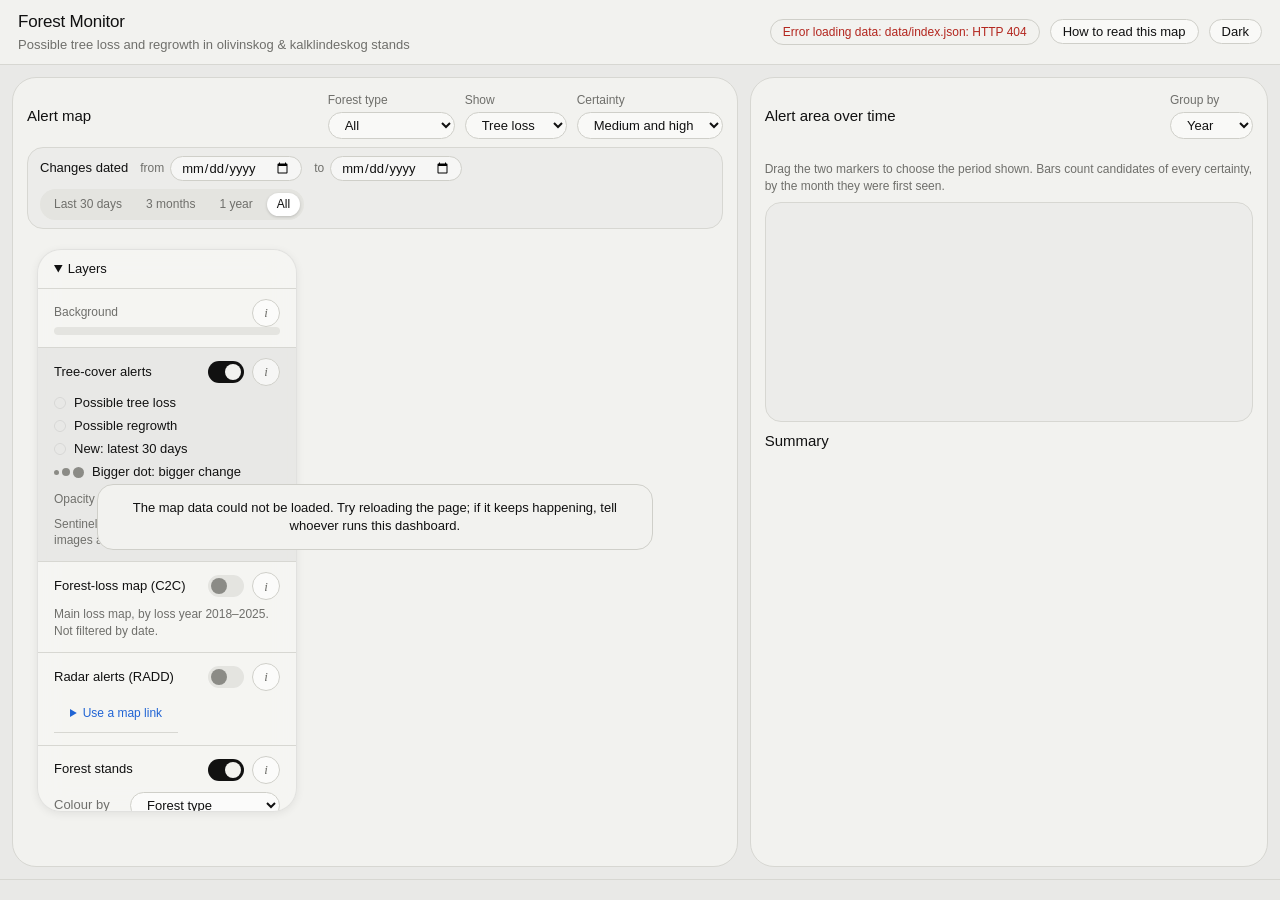
==== app/index.html @ 05b3a507 "Dashboard: show medium- and high-certainty alerts by default Low certainty is held for winter and cl" ====
<!doctype html>
<html lang="en">
<head>
<meta charset="utf-8">
<meta name="viewport" content="width=device-width, initial-scale=1">
<!-- No inline script, so script-src needs no hashes. worker-src blob: is
     required: MapLibre decodes tiles in a blob: worker. connect-src is left
     open because config.js may point dataBase at another host. -->
<meta http-equiv="Content-Security-Policy"
      content="object-src 'none'; base-uri 'self'; form-action 'none';
               script-src 'self' https://unpkg.com;
               worker-src blob:; child-src blob:">
<meta name="referrer" content="strict-origin-when-cross-origin">
<title>Forest Monitor · possible tree loss and regrowth</title>
<link rel="preconnect" href="https://tile.openstreetmap.org" crossorigin>
<link rel="preconnect" href="https://server.arcgisonline.com" crossorigin>
<script src="vendor/maplibre-gl.js"></script>
<script src="vendor/pmtiles.js"></script>
<link href="vendor/maplibre-gl.css" rel="stylesheet">
<script src="js/boot.js"></script>
<link rel="stylesheet" href="app.css">
</head>
<body>
<div id="app">
  <header class="topbar">
    <div class="topbar__title">
      <h1>Forest Monitor</h1>
      <p>Possible tree loss and regrowth in olivinskog &amp; kalklindeskog stands</p>
    </div>
    <div class="topbar__right">
      <div class="topbar__status" id="data-status" role="status">Loading data&hellip;</div>
      <button type="button" class="pill-btn" data-info="guide">How to read this map</button>
      <button type="button" class="pill-btn" id="theme-toggle" aria-pressed="false">Dark</button>
    </div>
  </header>

  <main class="layout">
    <section class="panel panel--map">
      <div class="panel__header">
        <h2>Alert map</h2>
        <div class="controls">
          <label>Forest type
            <select id="filter-forest-type">
              <option value="all">All</option>
              <option value="olivinskog">Olivinskog</option>
              <option value="kalklindeskog">Kalklindeskog</option>
            </select>
          </label>
          <label>Show
            <select id="filter-alert-type">
              <option value="loss" selected>Tree loss</option>
              <option value="gain">Regrowth</option>
              <option value="all">Both</option>
            </select>
          </label>
          <label>Certainty
            <select id="filter-confidence">
              <option value="0">All, including low</option>
              <option value="0.34" selected>Medium and high</option>
              <option value="0.67">High only</option>
            </select>
          </label>
        </div>
      </div>
      <!-- The alert period: calendar fields, quick ranges, or the markers on the alert chart. -->
      <div class="period" role="group" aria-labelledby="period-title">
        <span class="period__title" id="period-title">Changes dated</span>
        <label>from <input type="date" id="filter-date-from"></label>
        <label>to <input type="date" id="filter-date-to"></label>
        <div class="seg seg--small" id="period-presets" role="radiogroup" aria-label="Quick period">
          <label class="seg__opt"><input type="radio" name="period" value="30"><span>Last 30 days</span></label>
          <label class="seg__opt"><input type="radio" name="period" value="90"><span>3 months</span></label>
          <label class="seg__opt"><input type="radio" name="period" value="365"><span>1 year</span></label>
          <label class="seg__opt"><input type="radio" name="period" value="all" checked><span>All</span></label>
        </div>
        <span class="hint" id="period-note"></span>
      </div>
      <div class="map-wrap">
        <!-- Before #map, so keyboard focus reaches the panel first. -->
        <details id="layer-panel" class="layer-panel glass" open>
          <summary>Layers</summary>

          <div class="layer-group" role="group" aria-labelledby="basemap-title">
            <div class="layer-head">
              <div class="group-title" id="basemap-title">Background</div>
              <button type="button" class="info-btn" data-info="basemap" aria-label="About the background maps">i</button>
            </div>
            <div class="seg" id="basemap-options" role="radiogroup" aria-labelledby="basemap-title"></div>
          </div>

          <div class="layer-group layer-group--main" role="group" aria-label="Tree-cover alerts">
            <div class="layer-head">
              <label class="switch"><span>Tree-cover alerts <span class="count" id="alert-count"></span></span><input type="checkbox" role="switch" id="toggle-alerts" checked></label>
              <button type="button" class="info-btn" data-info="alerts" aria-label="About tree-cover alerts">i</button>
            </div>
            <ul class="key">
              <li><i class="sw sw--dot sw--loss"></i> Possible tree loss</li>
              <li><i class="sw sw--dot sw--gain"></i> Possible regrowth</li>
              <li><i class="sw sw--dot sw--new"></i> New: latest 30 days</li>
              <li><span class="sizes"><i></i><i></i><i></i></span> Bigger dot: bigger change</li>
            </ul>
            <label class="opacity">Opacity <input type="range" min="0" max="100" value="100" data-opacity="alerts" aria-label="Opacity of the tree-cover alerts"></label>
            <p class="hint">Sentinel-2 satellite, updated as new images arrive.</p>
          </div>

          <div class="layer-group" role="group" aria-label="Forest-loss map" id="c2c-section">
            <div class="layer-head">
              <label class="switch"><span>Forest-loss map (C2C)</span><input type="checkbox" role="switch" id="toggle-c2c"></label>
              <button type="button" class="info-btn" data-info="c2c" aria-label="About the forest-loss map">i</button>
            </div>
            <div class="key key--years" id="c2c-key" aria-label="Loss year"></div>
            <ul class="key"><li><span class="sizes"><i></i><i></i><i></i></span> Bigger dot: bigger drop</li></ul>
            <label class="opacity">Opacity <input type="range" min="0" max="100" value="100" data-opacity="c2c" aria-label="Opacity of the forest-loss map"></label>
            <label class="check"><input type="checkbox" id="c2c-weak"> Include weak changes</label>
            <p class="hint">Main loss map, by loss year 2018&ndash;2025. Not filtered by date.</p>
          </div>

          <div class="layer-group" role="group" aria-label="Radar alerts" id="radd-section">
            <div class="layer-head">
              <label class="switch"><span>Radar alerts (RADD)</span><input type="checkbox" role="switch" id="toggle-radd"></label>
              <button type="button" class="info-btn" data-info="radd" aria-label="About radar alerts">i</button>
            </div>
            <div class="seg seg--small" id="radd-modes" role="radiogroup" aria-label="Colour radar alerts by">
              <label class="seg__opt"><input type="radio" name="radd-mode" value="alert" checked><span>Confirmed?</span></label>
              <label class="seg__opt"><input type="radio" name="radd-mode" value="alert_date"><span>When</span></label>
            </div>
            <ul class="key">
              <li><i class="sw" style="background:#ea7e7d"></i> Confirmed</li>
              <li><i class="sw" style="background:#00ffff"></i> Not yet confirmed</li>
              <li><i class="sw sw--wide" style="background:linear-gradient(90deg,#ffffcc,#fed976,#fd8d3c,#e31a1c,#800026)"></i> When: 2020 &rarr; now</li>
            </ul>
            <label class="opacity">Opacity <input type="range" min="0" max="100" value="100" data-opacity="radd" aria-label="Opacity of the radar alerts"></label>
            <p class="hint" id="radd-note"></p>
            <details class="about">
              <summary>Use a map link</summary>
              <p>Paste an Earth Engine tile link: from the Code Editor script in the
                app's README, or the <i>Standard XYZ URL</i> from
                <a href="https://eetiles.geocarpentry.org/" target="_blank" rel="noopener">eetiles.geocarpentry.org</a>.
                It is kept in this browser only.</p>
              <form id="radd-link-form" class="link-form">
                <input type="url" id="radd-link" aria-label="Earth Engine tile link"
                       placeholder="https://earthengine.googleapis.com/v1/projects/…/maps/…/tiles/{z}/{x}/{y}">
                <button type="submit" class="pill-btn">Use</button>
                <button type="button" class="pill-btn" id="radd-link-clear">Clear</button>
              </form>
              <p class="hint" id="radd-link-msg" role="status"></p>
            </details>
          </div>

          <div class="layer-group" role="group" aria-label="Forest stands">
            <div class="layer-head">
              <label class="switch"><span>Forest stands <span class="count" id="stand-count"></span></span><input type="checkbox" role="switch" id="toggle-stands" checked></label>
              <button type="button" class="info-btn" data-info="stands" aria-label="About the forest stands">i</button>
            </div>
            <label class="inline">Colour by
              <select id="stand-color">
                <option value="forest_type" selected>Forest type</option>
                <option value="condition_local">Condition 2025 (local)</option>
                <option value="condition_global">Condition 2025 (nature type)</option>
                <option value="trajectory">Change 2017&ndash;2025</option>
              </select>
            </label>
            <ul class="key" id="stand-legend" aria-label="Stand colours"></ul>
            <label class="opacity">Opacity <input type="range" min="0" max="100" value="100" data-opacity="stands" aria-label="Opacity of the stands"></label>
          </div>

          <div class="layer-group" role="group" aria-label="Condition squares" id="cells-section">
            <div class="layer-head">
              <label class="switch"><span>Condition, 10 m squares</span><input type="checkbox" role="switch" id="toggle-cells"></label>
              <button type="button" class="info-btn" data-info="cells" aria-label="About the condition squares">i</button>
            </div>
            <div class="ramp" id="cell-ramp" role="img"
                 aria-label="Colour scale from brown, worse than the stand threshold, through cream at the threshold, to dark teal, better than it"></div>
            <div class="ramp-labels" aria-hidden="true"><span>worse</span><span>better</span></div>
            <label class="opacity">Opacity <input type="range" min="0" max="100" value="100" data-opacity="cells" aria-label="Opacity of the condition squares"></label>
            <p class="hint" id="cells-hint">Zoom in close to see them.</p>
          </div>
        </details>
        <!-- What was clicked: alerts, the cell and the stand under the pointer. -->
        <aside id="detail" class="detail glass" hidden>
          <div class="detail__head">
            <h3 id="detail-title">Pixel</h3>
            <button type="button" class="icon-btn" id="detail-close" aria-label="Close">&times;</button>
          </div>
          <div id="detail-body"></div>
        </aside>
        <div id="map"></div>
      </div>
    </section>

    <section class="panel panel--charts">
      <div class="panel__header">
        <h2>Alert area over time</h2>
        <div class="controls">
          <label>Group by
            <select id="chart-group">
              <option value="annual" selected>Year</option>
              <option value="monthly">Month</option>
            </select>
          </label>
        </div>
      </div>
      <p class="hint">Drag the two markers to choose the period shown. Bars count
        candidates of every certainty, by the month they were first seen.</p>
      <div id="chart-alerts" class="chart"></div>

      <div class="panel__header"><h2>Summary</h2></div>
      <div id="summary-cards" class="summary-cards"></div>
    </section>
  </main>

  <footer class="footer" id="footer-note"></footer>
</div>
<!-- What each layer shows, in plain words; opened by the "i" buttons. -->
<dialog id="info" class="info-dialog glass" aria-labelledby="info-title">
  <!-- Padding lives inside, so a click on the dialog element itself is the backdrop. -->
  <div class="info-inner">
    <div class="detail__head">
      <h3 id="info-title"></h3>
      <button type="button" class="icon-btn" id="info-close" aria-label="Close">&times;</button>
    </div>
    <div id="info-body"></div>
  </div>
</dialog>

<template id="info-guide" data-title="How to read this map">
  <p>The map follows the 737 mapped olivinskog and kalklindeskog stands with
    satellite data: their condition, and tree-cover loss inside them.</p>
  <ul>
    <li><b>Red dots</b> are near-real-time change candidates: places where a new
      Sentinel-2 image suggests trees were lost. <b>Green dots</b> are the opposite,
      regrowth. A <b>yellow ring</b> marks the newest (30 days up to the newest alert).</li>
    <li><b>Purple dots</b> (switch on <i>Forest-loss map</i>) are the main
      forest-loss map, 2018&ndash;2025, made once a year.</li>
    <li><b>Bigger dot, bigger change.</b> Each dot is one 10 &times; 10 m cell.</li>
    <li>Choose the period with the date boxes, the quick buttons, or the two markers
      on the <i>Alert area over time</i> chart. Click anything for its details; the
      sliders set each layer's opacity.</li>
  </ul>
  <p><b>Candidates, not proof.</b> Each change candidate should be reviewed before
    it is considered forest loss: breaks also come from thinning, storms or wet
    ground, and on checked cells about 9 of 10 candidates were rejected. All layers
    record canopy loss of any cause; they cannot tell felling from storm or dieback.</p>
  <p>Each layer has an <b>i</b> button that explains it.</p>
</template>

<template id="info-basemap" data-title="Background maps">
  <p><b>Satellite</b>: aerial and satellite photos (Esri World Imagery). The photo is
    often several years old, so a recent felling may not show on it yet.</p>
  <p><b>Map</b>: OpenStreetMap, with roads, paths and place names.</p>
</template>

<template id="info-alerts" data-title="Tree-cover alerts (S-CCD)">
  <p><b>What it shows.</b> Places where new Sentinel-2 satellite images suggest the
    tree cover changed: red for possible loss, green for possible regrowth. Updated
    as new clear images arrive; a dot appears a few weeks after the change.</p>
  <p><b>How far to trust it.</b> These are candidates, not confirmed changes: on
    checked cells about 1 in 10 high- and medium-certainty candidates was real loss.
    Use <i>Certainty</i> to hide the least certain ones.</p>
  <p><b>What to do.</b> Click a dot and open its satellite image history, or compare
    with the <i>Forest-loss map</i> and aerial photos, before treating it as loss.</p>
  <details class="about">
  <summary>How it is made</summary>
  <p>An automatic service checks each new
    clear Sentinel-2 scene over the stands. Each 10 m cell has a time-series model,
    which stochastic continuous change detection (S-CCD) updates with every new clear
    observation. A break is confirmed after 6 observations in a row that do not fit
    the model, and becomes a candidate for a person to review.</p>
  <p><b>Size of change.</b> A healthy canopy reflects much near infrared and little
    short-wave infrared. When trees are felled, burned or blown down, near infrared
    falls and short-wave infrared rises, so loss shows as a drop and regrowth as a
    rise (&Delta;B08 &minus; &Delta;B12). Breaks of 0.075 or more are shown; a bigger
    dot is a bigger change. This scale is not the same as C2C's NBR cut-off.</p>
  <p><b>Certainty</b> rises with the number of clear observations after the break
    (full after 12, about one growing season) and with the size of the change; an
    OPERA DIST-ALERT alert nearby adds to it. Breaks from November to February, or
    after more than 60 days without a clear image, are held low: at 58&ndash;61&deg; N
    there are almost no clear optical images then. <i>High</i> is 0.67 or more,
    <i>medium</i> 0.34&ndash;0.67. The score is not a probability.</p>
  <p>Candidates a reviewer rejected are not shown. A dot is dated by its most
    recent break.</p>
  </details>
</template>

<template id="info-c2c" data-title="Forest-loss map (C2C)">
  <p><b>What it shows.</b> The main forest-loss map: 10 m cells where the canopy was
    opened or removed, coloured by the year of loss, 2018&ndash;2025. Made once a
    year, so the date filter does not apply.</p>
  <p><b>How far to trust it.</b> It finds about 80 % of real loss, and about 2 in 3
    of its loss cells are real loss, so read its areas as an upper estimate.
    <b>2024&ndash;2025 are undercounted</b>: read them as minimum values.</p>
  <p><b>What to do.</b> Use it to see where and when the canopy was lost; it cannot
    tell felling from storm or dieback.</p>
  <details class="about">
  <summary>How it is made</summary>
  <p>C2C (Composite2Change) fits straight segments
    to a yearly Sentinel-2 value of each 10 m cell, 2017&ndash;2025: the median NBR of
    all clear observations from 1 June to 30 September. NBR (normalised burn ratio)
    falls when the canopy is opened or removed.</p>
  <p>Where the line breaks downwards, C2C reports a change, its year and its size. A
    cell is loss when its largest drop is 0.175 NBR or more, a cut-off tuned on cells
    a person checked: without it, C2C finds a drop in more than half of the unchanged
    cells. A bigger dot is a bigger drop; <i>Include weak changes</i> also shows those
    below the cut-off.</p>
  <p>The <b>colour</b> is the loss year. C2C dates a loss to the first yearly image
    after it, so loss years run 2018&ndash;2025. <b>The last two years are
    undercounted</b>, because a break needs later images to be confirmed: read
    2024&ndash;2025 as minimum values.</p>
  <p>Against labelled cells C2C finds 80 % of the loss cells, and 67 % of its loss
    calls are true loss.</p>
  </details>
</template>

<template id="info-radd" data-title="Radar alerts (RADD)">
  <p><b>A supporting layer.</b> RADD-Europe (RAdar for Detecting Deforestation, from
    Wageningen University) uses Sentinel-1 radar, which sees through most cloud.
    Only its public alert collection is used, and only inside the stands.</p>
  <p><b>Confirmed</b>: the change was still there in later radar images. <b>Not yet
    confirmed</b>: seen once so far. <i>When</i> colours each alert by the date it was
    first seen, light yellow (2020) to dark red (now).</p>
  <p>RADD agrees little with C2C at the level of single cells and covers a shorter
    period. Where it agrees with C2C, the loss is more certain; where it flags a spot
    C2C does not, it marks a place to look closer.</p>
</template>

<template id="info-stands" data-title="Forest stands">
  <p><b>What it shows.</b> The 737 mapped olivinskog and kalklindeskog stands,
    coloured by forest type, by their condition in 2025 (good, poor or not decided)
    or by their change 2017&ndash;2025.</p>
  <p><b>How far to trust it.</b> The condition comes from satellite data, not a field
    visit. Small stands (below about 0.5 ha) are the least reliable.</p>
  <p><b>What to do.</b> Use it to rank stands and choose where to look first; for a
    decision on one stand, add a field visit or aerial photos.</p>
  <details class="about">
  <summary>How it is made</summary>
  <p>737 mapped polygons from three field surveys of each forest type:
    Milj&oslash;direktoratet's nature-type mapping (MI), Nature in Norway (NiN)
    1:5000 and DN-h&aring;ndbok 13 (HB13). The surveys overlap on 24 % of their area;
    every area counts overlapping ground once.</p>
  <p><b>Condition 2025 (AE score).</b> Each 10 m cell's AlphaEarth satellite embedding
    is compared with cells of good forest of the same type (stands a field survey
    called good) and with transformed land (cropland and built-up). Near 1: like good
    forest; near 0: like transformed land. A stand's score is the median of its cells.
    It is <i>good</i> when its whole 95 % interval is above the threshold (0.511),
    <i>poor</i> when below, and <i>not decided</i> when the interval includes it.</p>
  <p><i>Local</i> compares with good stands nearby (olivinskog: within 20 km;
    kalklindeskog: the nearest 32), never within 3 km. <i>Nature type</i> compares
    with all good stands of the type in Norway; it is used for the 44 stands with no
    local score.</p>
  <p><b>Change 2017&ndash;2025</b> (trajectory) is the trend of the yearly score.
    Declining and improving are the steepest 2 % of trends on ground with no recorded
    clearing, so about 15 stands fall in each by chance. Read <i>stable</i> as "no
    change detected", and <i>improving</i> as rising faster than the area as a whole.</p>
  <p>Below about 0.5 ha, edge cells mix in roads and fields: treat the score as a
    reason to investigate, not a result.</p>
  </details>
</template>

<template id="info-cells" data-title="Condition, 10 m squares">
  <p>The AE score of each 10 m cell in 2025, minus its stand's threshold.
    <b>Brown</b> cells are more like transformed land, <b>teal</b> ones more like good
    forest of their type. A stand is not in one condition: a clear-cut in one part of
    a stand shows here, not in the stand's class.</p>
  <p>Cell scores have no interval, and cells near the stand edge mix forest with
    roads and fields. Click a cell for its scores 2017&ndash;2025.</p>
</template>
<script src="js/app.js"></script>
</body>
</html>
---- app/vendor/maplibre-gl.css ----
.maplibregl-map{font:12px/20px Helvetica Neue,Arial,Helvetica,sans-serif;overflow:hidden;position:relative;-webkit-tap-highlight-color:rgb(0 0 0/0)}.maplibregl-canvas{left:0;position:absolute;top:0}.maplibregl-map:fullscreen{height:100%;width:100%}.maplibregl-ctrl-group button.maplibregl-ctrl-compass{touch-action:none}.maplibregl-canvas-container.maplibregl-interactive,.maplibregl-ctrl-group button.maplibregl-ctrl-compass{cursor:grab;-webkit-user-select:none;-moz-user-select:none;user-select:none}.maplibregl-canvas-container.maplibregl-interactive.maplibregl-track-pointer{cursor:pointer}.maplibregl-canvas-container.maplibregl-interactive:active,.maplibregl-ctrl-group button.maplibregl-ctrl-compass:active{cursor:grabbing}.maplibregl-canvas-container.maplibregl-touch-zoom-rotate,.maplibregl-canvas-container.maplibregl-touch-zoom-rotate .maplibregl-canvas{touch-action:pan-x pan-y}.maplibregl-canvas-container.maplibregl-touch-drag-pan,.maplibregl-canvas-container.maplibregl-touch-drag-pan .maplibregl-canvas{touch-action:pinch-zoom}.maplibregl-canvas-container.maplibregl-touch-zoom-rotate.maplibregl-touch-drag-pan,.maplibregl-canvas-container.maplibregl-touch-zoom-rotate.maplibregl-touch-drag-pan .maplibregl-canvas{touch-action:none}.maplibregl-canvas-container.maplibregl-touch-drag-pan.maplibregl-cooperative-gestures,.maplibregl-canvas-container.maplibregl-touch-drag-pan.maplibregl-cooperative-gestures .maplibregl-canvas{touch-action:pan-x pan-y}.maplibregl-ctrl-bottom-left,.maplibregl-ctrl-bottom-right,.maplibregl-ctrl-top-left,.maplibregl-ctrl-top-right{pointer-events:none;position:absolute;z-index:2}.maplibregl-ctrl-top-left{left:0;top:0}.maplibregl-ctrl-top-right{right:0;top:0}.maplibregl-ctrl-bottom-left{bottom:0;left:0}.maplibregl-ctrl-bottom-right{bottom:0;right:0}.maplibregl-ctrl{clear:both;pointer-events:auto;transform:translate(0)}.maplibregl-ctrl-top-left .maplibregl-ctrl{float:left;margin:10px 0 0 10px}.maplibregl-ctrl-top-right .maplibregl-ctrl{float:right;margin:10px 10px 0 0}.maplibregl-ctrl-bottom-left .maplibregl-ctrl{float:left;margin:0 0 10px 10px}.maplibregl-ctrl-bottom-right .maplibregl-ctrl{float:right;margin:0 10px 10px 0}.maplibregl-ctrl-group{background:#fff;border-radius:4px}.maplibregl-ctrl-group:not(:empty){box-shadow:0 0 0 2px rgba(0,0,0,.1)}@media (forced-colors:active){.maplibregl-ctrl-group:not(:empty){box-shadow:0 0 0 2px ButtonText}}.maplibregl-ctrl-group button{background-color:transparent;border:0;box-sizing:border-box;cursor:pointer;display:block;height:29px;outline:none;padding:0;width:29px}.maplibregl-ctrl-group button+button{border-top:1px solid #ddd}.maplibregl-ctrl button .maplibregl-ctrl-icon{background-position:50%;background-repeat:no-repeat;display:block;height:100%;width:100%}@media (forced-colors:active){.maplibregl-ctrl-icon{background-color:transparent}.maplibregl-ctrl-group button+button{border-top:1px solid ButtonText}}.maplibregl-ctrl button::-moz-focus-inner{border:0;padding:0}.maplibregl-ctrl-attrib-button:focus,.maplibregl-ctrl-group button:focus{box-shadow:0 0 2px 2px #0096ff}.maplibregl-ctrl button:disabled{cursor:not-allowed}.maplibregl-ctrl button:disabled .maplibregl-ctrl-icon{opacity:.25}.maplibregl-ctrl button:not(:disabled):hover{background-color:rgb(0 0 0/5%)}.maplibregl-ctrl-group button:focus:focus-visible{box-shadow:0 0 2px 2px #0096ff}.maplibregl-ctrl-group button:focus:not(:focus-visible){box-shadow:none}.maplibregl-ctrl-group button:focus:first-child{border-radius:4px 4px 0 0}.maplibregl-ctrl-group button:focus:last-child{border-radius:0 0 4px 4px}.maplibregl-ctrl-group button:focus:only-child{border-radius:inherit}.maplibregl-ctrl button.maplibregl-ctrl-zoom-out .maplibregl-ctrl-icon{background-image:url("data:image/svg+xml;charset=utf-8,%3Csvg xmlns='http://www.w3.org/2000/svg' width='29' height='29' fill='%23333' viewBox='0 0 29 29'%3E%3Cpath d='M10 13c-.75 0-1.5.75-1.5 1.5S9.25 16 10 16h9c.75 0 1.5-.75 1.5-1.5S19.75 13 19 13z'/%3E%3C/svg%3E")}.maplibregl-ctrl button.maplibregl-ctrl-zoom-in .maplibregl-ctrl-icon{background-image:url("data:image/svg+xml;charset=utf-8,%3Csvg xmlns='http://www.w3.org/2000/svg' width='29' height='29' fill='%23333' viewBox='0 0 29 29'%3E%3Cpath d='M14.5 8.5c-.75 0-1.5.75-1.5 1.5v3h-3c-.75 0-1.5.75-1.5 1.5S9.25 16 10 16h3v3c0 .75.75 1.5 1.5 1.5S16 19.75 16 19v-3h3c.75 0 1.5-.75 1.5-1.5S19.75 13 19 13h-3v-3c0-.75-.75-1.5-1.5-1.5'/%3E%3C/svg%3E")}@media (forced-colors:active){.maplibregl-ctrl button.maplibregl-ctrl-zoom-out .maplibregl-ctrl-icon{background-image:url("data:image/svg+xml;charset=utf-8,%3Csvg xmlns='http://www.w3.org/2000/svg' width='29' height='29' fill='%23fff' viewBox='0 0 29 29'%3E%3Cpath d='M10 13c-.75 0-1.5.75-1.5 1.5S9.25 16 10 16h9c.75 0 1.5-.75 1.5-1.5S19.75 13 19 13z'/%3E%3C/svg%3E")}.maplibregl-ctrl button.maplibregl-ctrl-zoom-in .maplibregl-ctrl-icon{background-image:url("data:image/svg+xml;charset=utf-8,%3Csvg xmlns='http://www.w3.org/2000/svg' width='29' height='29' fill='%23fff' viewBox='0 0 29 29'%3E%3Cpath d='M14.5 8.5c-.75 0-1.5.75-1.5 1.5v3h-3c-.75 0-1.5.75-1.5 1.5S9.25 16 10 16h3v3c0 .75.75 1.5 1.5 1.5S16 19.75 16 19v-3h3c.75 0 1.5-.75 1.5-1.5S19.75 13 19 13h-3v-3c0-.75-.75-1.5-1.5-1.5'/%3E%3C/svg%3E")}}@media (forced-colors:active) and (prefers-color-scheme:light){.maplibregl-ctrl button.maplibregl-ctrl-zoom-out .maplibregl-ctrl-icon{background-image:url("data:image/svg+xml;charset=utf-8,%3Csvg xmlns='http://www.w3.org/2000/svg' width='29' height='29' viewBox='0 0 29 29'%3E%3Cpath d='M10 13c-.75 0-1.5.75-1.5 1.5S9.25 16 10 16h9c.75 0 1.5-.75 1.5-1.5S19.75 13 19 13z'/%3E%3C/svg%3E")}.maplibregl-ctrl button.maplibregl-ctrl-zoom-in .maplibregl-ctrl-icon{background-image:url("data:image/svg+xml;charset=utf-8,%3Csvg xmlns='http://www.w3.org/2000/svg' width='29' height='29' viewBox='0 0 29 29'%3E%3Cpath d='M14.5 8.5c-.75 0-1.5.75-1.5 1.5v3h-3c-.75 0-1.5.75-1.5 1.5S9.25 16 10 16h3v3c0 .75.75 1.5 1.5 1.5S16 19.75 16 19v-3h3c.75 0 1.5-.75 1.5-1.5S19.75 13 19 13h-3v-3c0-.75-.75-1.5-1.5-1.5'/%3E%3C/svg%3E")}}.maplibregl-ctrl button.maplibregl-ctrl-fullscreen .maplibregl-ctrl-icon{background-image:url("data:image/svg+xml;charset=utf-8,%3Csvg xmlns='http://www.w3.org/2000/svg' width='29' height='29' fill='%23333' viewBox='0 0 29 29'%3E%3Cpath d='M24 16v5.5c0 1.75-.75 2.5-2.5 2.5H16v-1l3-1.5-4-5.5 1-1 5.5 4 1.5-3zM6 16l1.5 3 5.5-4 1 1-4 5.5 3 1.5v1H7.5C5.75 24 5 23.25 5 21.5V16zm7-11v1l-3 1.5 4 5.5-1 1-5.5-4L6 13H5V7.5C5 5.75 5.75 5 7.5 5zm11 2.5c0-1.75-.75-2.5-2.5-2.5H16v1l3 1.5-4 5.5 1 1 5.5-4 1.5 3h1z'/%3E%3C/svg%3E")}.maplibregl-ctrl button.maplibregl-ctrl-shrink .maplibregl-ctrl-icon{background-image:url("data:image/svg+xml;charset=utf-8,%3Csvg xmlns='http://www.w3.org/2000/svg' width='29' height='29' viewBox='0 0 29 29'%3E%3Cpath d='M18.5 16c-1.75 0-2.5.75-2.5 2.5V24h1l1.5-3 5.5 4 1-1-4-5.5 3-1.5v-1zM13 18.5c0-1.75-.75-2.5-2.5-2.5H5v1l3 1.5L4 24l1 1 5.5-4 1.5 3h1zm3-8c0 1.75.75 2.5 2.5 2.5H24v-1l-3-1.5L25 5l-1-1-5.5 4L17 5h-1zM10.5 13c1.75 0 2.5-.75 2.5-2.5V5h-1l-1.5 3L5 4 4 5l4 5.5L5 12v1z'/%3E%3C/svg%3E")}@media (forced-colors:active){.maplibregl-ctrl button.maplibregl-ctrl-fullscreen .maplibregl-ctrl-icon{background-image:url("data:image/svg+xml;charset=utf-8,%3Csvg xmlns='http://www.w3.org/2000/svg' width='29' height='29' fill='%23fff' viewBox='0 0 29 29'%3E%3Cpath d='M24 16v5.5c0 1.75-.75 2.5-2.5 2.5H16v-1l3-1.5-4-5.5 1-1 5.5 4 1.5-3zM6 16l1.5 3 5.5-4 1 1-4 5.5 3 1.5v1H7.5C5.75 24 5 23.25 5 21.5V16zm7-11v1l-3 1.5 4 5.5-1 1-5.5-4L6 13H5V7.5C5 5.75 5.75 5 7.5 5zm11 2.5c0-1.75-.75-2.5-2.5-2.5H16v1l3 1.5-4 5.5 1 1 5.5-4 1.5 3h1z'/%3E%3C/svg%3E")}.maplibregl-ctrl button.maplibregl-ctrl-shrink .maplibregl-ctrl-icon{background-image:url("data:image/svg+xml;charset=utf-8,%3Csvg xmlns='http://www.w3.org/2000/svg' width='29' height='29' fill='%23fff' viewBox='0 0 29 29'%3E%3Cpath d='M18.5 16c-1.75 0-2.5.75-2.5 2.5V24h1l1.5-3 5.5 4 1-1-4-5.5 3-1.5v-1zM13 18.5c0-1.75-.75-2.5-2.5-2.5H5v1l3 1.5L4 24l1 1 5.5-4 1.5 3h1zm3-8c0 1.75.75 2.5 2.5 2.5H24v-1l-3-1.5L25 5l-1-1-5.5 4L17 5h-1zM10.5 13c1.75 0 2.5-.75 2.5-2.5V5h-1l-1.5 3L5 4 4 5l4 5.5L5 12v1z'/%3E%3C/svg%3E")}}@media (forced-colors:active) and (prefers-color-scheme:light){.maplibregl-ctrl button.maplibregl-ctrl-fullscreen .maplibregl-ctrl-icon{background-image:url("data:image/svg+xml;charset=utf-8,%3Csvg xmlns='http://www.w3.org/2000/svg' width='29' height='29' viewBox='0 0 29 29'%3E%3Cpath d='M24 16v5.5c0 1.75-.75 2.5-2.5 2.5H16v-1l3-1.5-4-5.5 1-1 5.5 4 1.5-3zM6 16l1.5 3 5.5-4 1 1-4 5.5 3 1.5v1H7.5C5.75 24 5 23.25 5 21.5V16zm7-11v1l-3 1.5 4 5.5-1 1-5.5-4L6 13H5V7.5C5 5.75 5.75 5 7.5 5zm11 2.5c0-1.75-.75-2.5-2.5-2.5H16v1l3 1.5-4 5.5 1 1 5.5-4 1.5 3h1z'/%3E%3C/svg%3E")}.maplibregl-ctrl button.maplibregl-ctrl-shrink .maplibregl-ctrl-icon{background-image:url("data:image/svg+xml;charset=utf-8,%3Csvg xmlns='http://www.w3.org/2000/svg' width='29' height='29' viewBox='0 0 29 29'%3E%3Cpath d='M18.5 16c-1.75 0-2.5.75-2.5 2.5V24h1l1.5-3 5.5 4 1-1-4-5.5 3-1.5v-1zM13 18.5c0-1.75-.75-2.5-2.5-2.5H5v1l3 1.5L4 24l1 1 5.5-4 1.5 3h1zm3-8c0 1.75.75 2.5 2.5 2.5H24v-1l-3-1.5L25 5l-1-1-5.5 4L17 5h-1zM10.5 13c1.75 0 2.5-.75 2.5-2.5V5h-1l-1.5 3L5 4 4 5l4 5.5L5 12v1z'/%3E%3C/svg%3E")}}.maplibregl-ctrl button.maplibregl-ctrl-compass .maplibregl-ctrl-icon{background-image:url("data:image/svg+xml;charset=utf-8,%3Csvg xmlns='http://www.w3.org/2000/svg' width='29' height='29' fill='%23333' viewBox='0 0 29 29'%3E%3Cpath d='m10.5 14 4-8 4 8z'/%3E%3Cpath fill='%23ccc' d='m10.5 16 4 8 4-8z'/%3E%3C/svg%3E")}@media (forced-colors:active){.maplibregl-ctrl button.maplibregl-ctrl-compass .maplibregl-ctrl-icon{background-image:url("data:image/svg+xml;charset=utf-8,%3Csvg xmlns='http://www.w3.org/2000/svg' width='29' height='29' fill='%23fff' viewBox='0 0 29 29'%3E%3Cpath d='m10.5 14 4-8 4 8z'/%3E%3Cpath fill='%23ccc' d='m10.5 16 4 8 4-8z'/%3E%3C/svg%3E")}}@media (forced-colors:active) and (prefers-color-scheme:light){.maplibregl-ctrl button.maplibregl-ctrl-compass .maplibregl-ctrl-icon{background-image:url("data:image/svg+xml;charset=utf-8,%3Csvg xmlns='http://www.w3.org/2000/svg' width='29' height='29' viewBox='0 0 29 29'%3E%3Cpath d='m10.5 14 4-8 4 8z'/%3E%3Cpath fill='%23ccc' d='m10.5 16 4 8 4-8z'/%3E%3C/svg%3E")}}.maplibregl-ctrl button.maplibregl-ctrl-terrain .maplibregl-ctrl-icon{background-image:url("data:image/svg+xml;charset=utf-8,%3Csvg xmlns='http://www.w3.org/2000/svg' width='22' height='22' fill='%23333' viewBox='0 0 22 22'%3E%3Cpath d='m1.754 13.406 4.453-4.851 3.09 3.09 3.281 3.277.969-.969-3.309-3.312 3.844-4.121 6.148 6.886h1.082v-.855l-7.207-8.07-4.84 5.187L6.169 6.57l-5.48 5.965v.871ZM.688 16.844h20.625v1.375H.688Zm0 0'/%3E%3C/svg%3E")}.maplibregl-ctrl button.maplibregl-ctrl-terrain-enabled .maplibregl-ctrl-icon{background-image:url("data:image/svg+xml;charset=utf-8,%3Csvg xmlns='http://www.w3.org/2000/svg' width='22' height='22' fill='%2333b5e5' viewBox='0 0 22 22'%3E%3Cpath d='m1.754 13.406 4.453-4.851 3.09 3.09 3.281 3.277.969-.969-3.309-3.312 3.844-4.121 6.148 6.886h1.082v-.855l-7.207-8.07-4.84 5.187L6.169 6.57l-5.48 5.965v.871ZM.688 16.844h20.625v1.375H.688Zm0 0'/%3E%3C/svg%3E")}.maplibregl-ctrl button.maplibregl-ctrl-geolocate .maplibregl-ctrl-icon{background-image:url("data:image/svg+xml;charset=utf-8,%3Csvg xmlns='http://www.w3.org/2000/svg' width='29' height='29' fill='%23333' viewBox='0 0 20 20'%3E%3Cpath d='M10 4C9 4 9 5 9 5v.1A5 5 0 0 0 5.1 9H5s-1 0-1 1 1 1 1 1h.1A5 5 0 0 0 9 14.9v.1s0 1 1 1 1-1 1-1v-.1a5 5 0 0 0 3.9-3.9h.1s1 0 1-1-1-1-1-1h-.1A5 5 0 0 0 11 5.1V5s0-1-1-1m0 2.5a3.5 3.5 0 1 1 0 7 3.5 3.5 0 1 1 0-7'/%3E%3Ccircle cx='10' cy='10' r='2'/%3E%3C/svg%3E")}.maplibregl-ctrl button.maplibregl-ctrl-geolocate:disabled .maplibregl-ctrl-icon{background-image:url("data:image/svg+xml;charset=utf-8,%3Csvg xmlns='http://www.w3.org/2000/svg' width='29' height='29' fill='%23aaa' viewBox='0 0 20 20'%3E%3Cpath d='M10 4C9 4 9 5 9 5v.1A5 5 0 0 0 5.1 9H5s-1 0-1 1 1 1 1 1h.1A5 5 0 0 0 9 14.9v.1s0 1 1 1 1-1 1-1v-.1a5 5 0 0 0 3.9-3.9h.1s1 0 1-1-1-1-1-1h-.1A5 5 0 0 0 11 5.1V5s0-1-1-1m0 2.5a3.5 3.5 0 1 1 0 7 3.5 3.5 0 1 1 0-7'/%3E%3Ccircle cx='10' cy='10' r='2'/%3E%3Cpath fill='red' d='m14 5 1 1-9 9-1-1z'/%3E%3C/svg%3E")}.maplibregl-ctrl button.maplibregl-ctrl-geolocate.maplibregl-ctrl-geolocate-active .maplibregl-ctrl-icon{background-image:url("data:image/svg+xml;charset=utf-8,%3Csvg xmlns='http://www.w3.org/2000/svg' width='29' height='29' fill='%2333b5e5' viewBox='0 0 20 20'%3E%3Cpath d='M10 4C9 4 9 5 9 5v.1A5 5 0 0 0 5.1 9H5s-1 0-1 1 1 1 1 1h.1A5 5 0 0 0 9 14.9v.1s0 1 1 1 1-1 1-1v-.1a5 5 0 0 0 3.9-3.9h.1s1 0 1-1-1-1-1-1h-.1A5 5 0 0 0 11 5.1V5s0-1-1-1m0 2.5a3.5 3.5 0 1 1 0 7 3.5 3.5 0 1 1 0-7'/%3E%3Ccircle cx='10' cy='10' r='2'/%3E%3C/svg%3E")}.maplibregl-ctrl button.maplibregl-ctrl-geolocate.maplibregl-ctrl-geolocate-active-error .maplibregl-ctrl-icon{background-image:url("data:image/svg+xml;charset=utf-8,%3Csvg xmlns='http://www.w3.org/2000/svg' width='29' height='29' fill='%23e58978' viewBox='0 0 20 20'%3E%3Cpath d='M10 4C9 4 9 5 9 5v.1A5 5 0 0 0 5.1 9H5s-1 0-1 1 1 1 1 1h.1A5 5 0 0 0 9 14.9v.1s0 1 1 1 1-1 1-1v-.1a5 5 0 0 0 3.9-3.9h.1s1 0 1-1-1-1-1-1h-.1A5 5 0 0 0 11 5.1V5s0-1-1-1m0 2.5a3.5 3.5 0 1 1 0 7 3.5 3.5 0 1 1 0-7'/%3E%3Ccircle cx='10' cy='10' r='2'/%3E%3C/svg%3E")}.maplibregl-ctrl button.maplibregl-ctrl-geolocate.maplibregl-ctrl-geolocate-background .maplibregl-ctrl-icon{background-image:url("data:image/svg+xml;charset=utf-8,%3Csvg xmlns='http://www.w3.org/2000/svg' width='29' height='29' fill='%2333b5e5' viewBox='0 0 20 20'%3E%3Cpath d='M10 4C9 4 9 5 9 5v.1A5 5 0 0 0 5.1 9H5s-1 0-1 1 1 1 1 1h.1A5 5 0 0 0 9 14.9v.1s0 1 1 1 1-1 1-1v-.1a5 5 0 0 0 3.9-3.9h.1s1 0 1-1-1-1-1-1h-.1A5 5 0 0 0 11 5.1V5s0-1-1-1m0 2.5a3.5 3.5 0 1 1 0 7 3.5 3.5 0 1 1 0-7'/%3E%3C/svg%3E")}.maplibregl-ctrl button.maplibregl-ctrl-geolocate.maplibregl-ctrl-geolocate-background-error .maplibregl-ctrl-icon{background-image:url("data:image/svg+xml;charset=utf-8,%3Csvg xmlns='http://www.w3.org/2000/svg' width='29' height='29' fill='%23e54e33' viewBox='0 0 20 20'%3E%3Cpath d='M10 4C9 4 9 5 9 5v.1A5 5 0 0 0 5.1 9H5s-1 0-1 1 1 1 1 1h.1A5 5 0 0 0 9 14.9v.1s0 1 1 1 1-1 1-1v-.1a5 5 0 0 0 3.9-3.9h.1s1 0 1-1-1-1-1-1h-.1A5 5 0 0 0 11 5.1V5s0-1-1-1m0 2.5a3.5 3.5 0 1 1 0 7 3.5 3.5 0 1 1 0-7'/%3E%3C/svg%3E")}.maplibregl-ctrl button.maplibregl-ctrl-geolocate.maplibregl-ctrl-geolocate-waiting .maplibregl-ctrl-icon{animation:maplibregl-spin 2s linear infinite}@media (forced-colors:active){.maplibregl-ctrl button.maplibregl-ctrl-geolocate .maplibregl-ctrl-icon{background-image:url("data:image/svg+xml;charset=utf-8,%3Csvg xmlns='http://www.w3.org/2000/svg' width='29' height='29' fill='%23fff' viewBox='0 0 20 20'%3E%3Cpath d='M10 4C9 4 9 5 9 5v.1A5 5 0 0 0 5.1 9H5s-1 0-1 1 1 1 1 1h.1A5 5 0 0 0 9 14.9v.1s0 1 1 1 1-1 1-1v-.1a5 5 0 0 0 3.9-3.9h.1s1 0 1-1-1-1-1-1h-.1A5 5 0 0 0 11 5.1V5s0-1-1-1m0 2.5a3.5 3.5 0 1 1 0 7 3.5 3.5 0 1 1 0-7'/%3E%3Ccircle cx='10' cy='10' r='2'/%3E%3C/svg%3E")}.maplibregl-ctrl button.maplibregl-ctrl-geolocate:disabled .maplibregl-ctrl-icon{background-image:url("data:image/svg+xml;charset=utf-8,%3Csvg xmlns='http://www.w3.org/2000/svg' width='29' height='29' fill='%23999' viewBox='0 0 20 20'%3E%3Cpath d='M10 4C9 4 9 5 9 5v.1A5 5 0 0 0 5.1 9H5s-1 0-1 1 1 1 1 1h.1A5 5 0 0 0 9 14.9v.1s0 1 1 1 1-1 1-1v-.1a5 5 0 0 0 3.9-3.9h.1s1 0 1-1-1-1-1-1h-.1A5 5 0 0 0 11 5.1V5s0-1-1-1m0 2.5a3.5 3.5 0 1 1 0 7 3.5 3.5 0 1 1 0-7'/%3E%3Ccircle cx='10' cy='10' r='2'/%3E%3Cpath fill='red' d='m14 5 1 1-9 9-1-1z'/%3E%3C/svg%3E")}.maplibregl-ctrl button.maplibregl-ctrl-geolocate.maplibregl-ctrl-geolocate-active .maplibregl-ctrl-icon{background-image:url("data:image/svg+xml;charset=utf-8,%3Csvg xmlns='http://www.w3.org/2000/svg' width='29' height='29' fill='%2333b5e5' viewBox='0 0 20 20'%3E%3Cpath d='M10 4C9 4 9 5 9 5v.1A5 5 0 0 0 5.1 9H5s-1 0-1 1 1 1 1 1h.1A5 5 0 0 0 9 14.9v.1s0 1 1 1 1-1 1-1v-.1a5 5 0 0 0 3.9-3.9h.1s1 0 1-1-1-1-1-1h-.1A5 5 0 0 0 11 5.1V5s0-1-1-1m0 2.5a3.5 3.5 0 1 1 0 7 3.5 3.5 0 1 1 0-7'/%3E%3Ccircle cx='10' cy='10' r='2'/%3E%3C/svg%3E")}.maplibregl-ctrl button.maplibregl-ctrl-geolocate.maplibregl-ctrl-geolocate-active-error .maplibregl-ctrl-icon{background-image:url("data:image/svg+xml;charset=utf-8,%3Csvg xmlns='http://www.w3.org/2000/svg' width='29' height='29' fill='%23e58978' viewBox='0 0 20 20'%3E%3Cpath d='M10 4C9 4 9 5 9 5v.1A5 5 0 0 0 5.1 9H5s-1 0-1 1 1 1 1 1h.1A5 5 0 0 0 9 14.9v.1s0 1 1 1 1-1 1-1v-.1a5 5 0 0 0 3.9-3.9h.1s1 0 1-1-1-1-1-1h-.1A5 5 0 0 0 11 5.1V5s0-1-1-1m0 2.5a3.5 3.5 0 1 1 0 7 3.5 3.5 0 1 1 0-7'/%3E%3Ccircle cx='10' cy='10' r='2'/%3E%3C/svg%3E")}.maplibregl-ctrl button.maplibregl-ctrl-geolocate.maplibregl-ctrl-geolocate-background .maplibregl-ctrl-icon{background-image:url("data:image/svg+xml;charset=utf-8,%3Csvg xmlns='http://www.w3.org/2000/svg' width='29' height='29' fill='%2333b5e5' viewBox='0 0 20 20'%3E%3Cpath d='M10 4C9 4 9 5 9 5v.1A5 5 0 0 0 5.1 9H5s-1 0-1 1 1 1 1 1h.1A5 5 0 0 0 9 14.9v.1s0 1 1 1 1-1 1-1v-.1a5 5 0 0 0 3.9-3.9h.1s1 0 1-1-1-1-1-1h-.1A5 5 0 0 0 11 5.1V5s0-1-1-1m0 2.5a3.5 3.5 0 1 1 0 7 3.5 3.5 0 1 1 0-7'/%3E%3C/svg%3E")}.maplibregl-ctrl button.maplibregl-ctrl-geolocate.maplibregl-ctrl-geolocate-background-error .maplibregl-ctrl-icon{background-image:url("data:image/svg+xml;charset=utf-8,%3Csvg xmlns='http://www.w3.org/2000/svg' width='29' height='29' fill='%23e54e33' viewBox='0 0 20 20'%3E%3Cpath d='M10 4C9 4 9 5 9 5v.1A5 5 0 0 0 5.1 9H5s-1 0-1 1 1 1 1 1h.1A5 5 0 0 0 9 14.9v.1s0 1 1 1 1-1 1-1v-.1a5 5 0 0 0 3.9-3.9h.1s1 0 1-1-1-1-1-1h-.1A5 5 0 0 0 11 5.1V5s0-1-1-1m0 2.5a3.5 3.5 0 1 1 0 7 3.5 3.5 0 1 1 0-7'/%3E%3C/svg%3E")}}@media (forced-colors:active) and (prefers-color-scheme:light){.maplibregl-ctrl button.maplibregl-ctrl-geolocate .maplibregl-ctrl-icon{background-image:url("data:image/svg+xml;charset=utf-8,%3Csvg xmlns='http://www.w3.org/2000/svg' width='29' height='29' viewBox='0 0 20 20'%3E%3Cpath d='M10 4C9 4 9 5 9 5v.1A5 5 0 0 0 5.1 9H5s-1 0-1 1 1 1 1 1h.1A5 5 0 0 0 9 14.9v.1s0 1 1 1 1-1 1-1v-.1a5 5 0 0 0 3.9-3.9h.1s1 0 1-1-1-1-1-1h-.1A5 5 0 0 0 11 5.1V5s0-1-1-1m0 2.5a3.5 3.5 0 1 1 0 7 3.5 3.5 0 1 1 0-7'/%3E%3Ccircle cx='10' cy='10' r='2'/%3E%3C/svg%3E")}.maplibregl-ctrl button.maplibregl-ctrl-geolocate:disabled .maplibregl-ctrl-icon{background-image:url("data:image/svg+xml;charset=utf-8,%3Csvg xmlns='http://www.w3.org/2000/svg' width='29' height='29' fill='%23666' viewBox='0 0 20 20'%3E%3Cpath d='M10 4C9 4 9 5 9 5v.1A5 5 0 0 0 5.1 9H5s-1 0-1 1 1 1 1 1h.1A5 5 0 0 0 9 14.9v.1s0 1 1 1 1-1 1-1v-.1a5 5 0 0 0 3.9-3.9h.1s1 0 1-1-1-1-1-1h-.1A5 5 0 0 0 11 5.1V5s0-1-1-1m0 2.5a3.5 3.5 0 1 1 0 7 3.5 3.5 0 1 1 0-7'/%3E%3Ccircle cx='10' cy='10' r='2'/%3E%3Cpath fill='red' d='m14 5 1 1-9 9-1-1z'/%3E%3C/svg%3E")}}@keyframes maplibregl-spin{0%{transform:rotate(0deg)}to{transform:rotate(1turn)}}a.maplibregl-ctrl-logo{background-image:url("data:image/svg+xml;charset=utf-8,%3Csvg xmlns='http://www.w3.org/2000/svg' width='88' height='23' fill='none'%3E%3Cpath fill='%23000' fill-opacity='.4' fill-rule='evenodd' d='M17.408 16.796h-1.827l2.501-12.095h.198l3.324 6.533.988 2.19.988-2.19 3.258-6.533h.181l2.6 12.095h-1.81l-1.218-5.644-.362-1.71-.658 1.71-2.929 5.644h-.098l-2.914-5.644-.757-1.71-.345 1.71zm1.958-3.42-.726 3.663a1.255 1.255 0 0 1-1.232 1.011h-1.827a1.255 1.255 0 0 1-1.229-1.509l2.501-12.095a1.255 1.255 0 0 1 1.23-1.001h.197a1.25 1.25 0 0 1 1.12.685l3.19 6.273 3.125-6.263a1.25 1.25 0 0 1 1.123-.695h.181a1.255 1.255 0 0 1 1.227.991l1.443 6.71a5 5 0 0 1 .314-.787l.009-.016a4.6 4.6 0 0 1 1.777-1.887c.782-.46 1.668-.667 2.611-.667a4.6 4.6 0 0 1 1.7.32l.306.134c.21-.16.474-.256.759-.256h1.694a1.255 1.255 0 0 1 1.212.925 1.255 1.255 0 0 1 1.212-.925h1.711c.284 0 .545.094.755.252.613-.3 1.312-.45 2.075-.45 1.356 0 2.557.445 3.482 1.4q.47.48.763 1.064V4.701a1.255 1.255 0 0 1 1.255-1.255h1.86A1.255 1.255 0 0 1 54.44 4.7v9.194h2.217c.19 0 .37.043.532.118v-4.77c0-.356.147-.678.385-.906a2.42 2.42 0 0 1-.682-1.71c0-.665.267-1.253.735-1.7a2.45 2.45 0 0 1 1.722-.674 2.43 2.43 0 0 1 1.705.675q.318.302.504.683V4.7a1.255 1.255 0 0 1 1.255-1.255h1.744A1.255 1.255 0 0 1 65.812 4.7v3.335a4.8 4.8 0 0 1 1.526-.246c.938 0 1.817.214 2.59.69a4.47 4.47 0 0 1 1.67 1.743v-.98a1.255 1.255 0 0 1 1.256-1.256h1.777c.233 0 .451.064.639.174a3.4 3.4 0 0 1 1.567-.372c.346 0 .861.02 1.285.232a1.25 1.25 0 0 1 .689 1.004 4.7 4.7 0 0 1 .853-.588c.795-.44 1.675-.647 2.61-.647 1.385 0 2.65.39 3.525 1.396.836.938 1.168 2.173 1.168 3.528q-.001.515-.056 1.051a1.255 1.255 0 0 1-.947 1.09l.408.952a1.255 1.255 0 0 1-.477 1.552c-.418.268-.92.463-1.458.612-.613.171-1.304.244-2.049.244-1.06 0-2.043-.207-2.886-.698l-.015-.008c-.798-.48-1.419-1.135-1.818-1.963l-.004-.008a5.8 5.8 0 0 1-.548-2.512q0-.429.053-.843a1.3 1.3 0 0 1-.333-.086l-.166-.004c-.223 0-.426.062-.643.228-.03.024-.142.139-.142.59v3.883a1.255 1.255 0 0 1-1.256 1.256h-1.777a1.255 1.255 0 0 1-1.256-1.256V15.69l-.032.057a4.8 4.8 0 0 1-1.86 1.833 5.04 5.04 0 0 1-2.484.634 4.5 4.5 0 0 1-1.935-.424 1.25 1.25 0 0 1-.764.258h-1.71a1.255 1.255 0 0 1-1.256-1.255V7.687a2.4 2.4 0 0 1-.428.625c.253.23.412.561.412.93v7.553a1.255 1.255 0 0 1-1.256 1.255h-1.843a1.25 1.25 0 0 1-.894-.373c-.228.23-.544.373-.894.373H51.32a1.255 1.255 0 0 1-1.256-1.255v-1.251l-.061.117a4.7 4.7 0 0 1-1.782 1.884 4.77 4.77 0 0 1-2.485.67 5.6 5.6 0 0 1-1.485-.188l.009 2.764a1.255 1.255 0 0 1-1.255 1.259h-1.729a1.255 1.255 0 0 1-1.255-1.255v-3.537a1.255 1.255 0 0 1-1.167.793h-1.679a1.25 1.25 0 0 1-.77-.263 4.5 4.5 0 0 1-1.945.429c-.885 0-1.724-.21-2.495-.632l-.017-.01a5 5 0 0 1-1.081-.836 1.255 1.255 0 0 1-1.254 1.312h-1.81a1.255 1.255 0 0 1-1.228-.99l-.782-3.625-2.044 3.939a1.25 1.25 0 0 1-1.115.676h-.098a1.25 1.25 0 0 1-1.116-.68l-2.061-3.994zM35.92 16.63l.207-.114.223-.15q.493-.356.735-.785l.061-.118.033 1.332h1.678V9.242h-1.694l-.033 1.267q-.133-.329-.526-.658l-.032-.028a3.2 3.2 0 0 0-.668-.428l-.27-.12a3.3 3.3 0 0 0-1.235-.23q-1.136-.001-1.974.493a3.36 3.36 0 0 0-1.3 1.382q-.445.89-.444 2.074 0 1.2.51 2.107a3.8 3.8 0 0 0 1.382 1.381 3.9 3.9 0 0 0 1.893.477q.795 0 1.455-.33zm-2.789-5.38q-.576.675-.575 1.762 0 1.102.559 1.794.576.675 1.645.675a2.25 2.25 0 0 0 .934-.19 2.2 2.2 0 0 0 .468-.29l.178-.161a2.2 2.2 0 0 0 .397-.561q.244-.5.244-1.15v-.115q0-.708-.296-1.267l-.043-.077a2.2 2.2 0 0 0-.633-.709l-.13-.086-.047-.028a2.1 2.1 0 0 0-1.073-.285q-1.052 0-1.629.692zm2.316 2.706c.163-.17.28-.407.28-.83v-.114c0-.292-.06-.508-.15-.68a.96.96 0 0 0-.353-.389.85.85 0 0 0-.464-.127c-.4 0-.56.114-.664.239l-.01.012c-.148.174-.275.45-.275.945 0 .506.122.801.27.99.097.11.266.224.68.224.303 0 .504-.09.687-.269zm7.545 1.705a2.6 2.6 0 0 0 .331.423q.319.33.755.548l.173.074q.65.255 1.49.255 1.02 0 1.844-.493a3.45 3.45 0 0 0 1.316-1.4q.493-.904.493-2.089 0-1.909-.988-2.913-.988-1.02-2.584-1.02-.898 0-1.575.347a3 3 0 0 0-.415.262l-.199.166a3.4 3.4 0 0 0-.64.82V9.242h-1.712v11.553h1.729l-.017-5.134zm.53-1.138q.206.29.48.5l.155.11.053.034q.51.296 1.119.297 1.07 0 1.645-.675.577-.69.576-1.762 0-1.119-.576-1.777-.558-.675-1.645-.675-.435 0-.835.16a2 2 0 0 0-.284.136 2 2 0 0 0-.363.254 2.2 2.2 0 0 0-.46.569l-.082.162a2.6 2.6 0 0 0-.213 1.072v.115q0 .707.296 1.267l.135.211zm.964-.818a1.1 1.1 0 0 0 .367.385.94.94 0 0 0 .476.118c.423 0 .59-.117.687-.23.159-.194.28-.478.28-.95 0-.53-.133-.8-.266-.952l-.021-.025c-.078-.094-.231-.221-.68-.221a1 1 0 0 0-.503.135l-.012.007a.86.86 0 0 0-.335.343c-.073.133-.132.324-.132.614v.115a1.4 1.4 0 0 0 .14.66zm15.7-6.222q.347-.346.346-.856a1.05 1.05 0 0 0-.345-.79 1.18 1.18 0 0 0-.84-.329q-.51 0-.855.33a1.05 1.05 0 0 0-.346.79q0 .51.346.855.345.346.856.346.51 0 .839-.346zm4.337 9.314.033-1.332q.191.403.59.747l.098.081a4 4 0 0 0 .316.224l.223.122a3.2 3.2 0 0 0 1.44.322 3.8 3.8 0 0 0 1.875-.477 3.5 3.5 0 0 0 1.382-1.366q.527-.89.526-2.09 0-1.184-.444-2.073a3.24 3.24 0 0 0-1.283-1.399q-.823-.51-1.942-.51a3.5 3.5 0 0 0-1.527.344l-.086.043-.165.09a3 3 0 0 0-.33.214q-.432.315-.656.707a2 2 0 0 0-.099.198l.082-1.283V4.701h-1.744v12.095zm.473-2.509a2.5 2.5 0 0 0 .566.7q.117.098.245.18l.144.08a2.1 2.1 0 0 0 .975.232q1.07 0 1.645-.675.576-.69.576-1.778 0-1.102-.576-1.777-.56-.691-1.645-.692a2.2 2.2 0 0 0-1.015.235q-.22.113-.415.282l-.15.142a2.1 2.1 0 0 0-.42.594q-.223.479-.223 1.1v.115q0 .705.293 1.26zm2.616-.293c.157-.191.28-.479.28-.967 0-.51-.13-.79-.276-.961l-.021-.026c-.082-.1-.232-.225-.67-.225a.87.87 0 0 0-.681.279l-.012.011c-.154.155-.274.38-.274.807v.115c0 .285.057.499.144.669a1.1 1.1 0 0 0 .367.405c.137.082.28.123.455.123.423 0 .59-.118.686-.23zm8.266-3.013q.345-.13.724-.14l.069-.002q.493 0 .642.099l.247-1.794q-.196-.099-.717-.099a2.3 2.3 0 0 0-.545.063 2 2 0 0 0-.411.148 2.2 2.2 0 0 0-.4.249 2.5 2.5 0 0 0-.485.499 2.7 2.7 0 0 0-.32.581l-.05.137v-1.48h-1.778v7.553h1.777v-3.884q0-.546.159-.943a1.5 1.5 0 0 1 .466-.636 2.5 2.5 0 0 1 .399-.253 2 2 0 0 1 .224-.099zm9.784 2.656.05-.922q0-1.743-.856-2.698-.838-.97-2.584-.97-1.119-.001-2.007.493a3.46 3.46 0 0 0-1.4 1.382q-.493.906-.493 2.106 0 1.07.428 1.975.428.89 1.332 1.432.906.526 2.255.526.973 0 1.668-.185l.044-.012.135-.04q.613-.184.984-.421l-.542-1.267q-.3.162-.642.274l-.297.087q-.51.131-1.3.131-.954 0-1.497-.444a1.6 1.6 0 0 1-.192-.193q-.366-.44-.512-1.234l-.004-.021zm-5.427-1.256-.003.022h3.752v-.138q-.011-.727-.288-1.118a1 1 0 0 0-.156-.176q-.46-.428-1.316-.428-.986 0-1.494.604-.379.45-.494 1.234zm-27.053 2.77V4.7h-1.86v12.095h5.333V15.15zm7.103-5.908v7.553h-1.843V9.242h1.843z'/%3E%3Cpath fill='%23fff' d='m19.63 11.151-.757-1.71-.345 1.71-1.12 5.644h-1.827L18.083 4.7h.197l3.325 6.533.988 2.19.988-2.19L26.839 4.7h.181l2.6 12.095h-1.81l-1.218-5.644-.362-1.71-.658 1.71-2.93 5.644h-.098l-2.913-5.644zm14.836 5.81q-1.02 0-1.893-.478a3.8 3.8 0 0 1-1.381-1.382q-.51-.906-.51-2.106 0-1.185.444-2.074a3.36 3.36 0 0 1 1.3-1.382q.839-.494 1.974-.494a3.3 3.3 0 0 1 1.234.231 3.3 3.3 0 0 1 .97.575q.396.33.527.659l.033-1.267h1.694v7.553H37.18l-.033-1.332q-.279.593-1.02 1.053a3.17 3.17 0 0 1-1.662.444zm.296-1.482q.938 0 1.58-.642.642-.66.642-1.711v-.115q0-.708-.296-1.267a2.2 2.2 0 0 0-.807-.872 2.1 2.1 0 0 0-1.119-.313q-1.053 0-1.629.692-.575.675-.575 1.76 0 1.103.559 1.795.577.675 1.645.675zm6.521-6.237h1.711v1.4q.906-1.597 2.83-1.597 1.596 0 2.584 1.02.988 1.005.988 2.914 0 1.185-.493 2.09a3.46 3.46 0 0 1-1.316 1.399 3.5 3.5 0 0 1-1.844.493q-.954 0-1.662-.329a2.67 2.67 0 0 1-1.086-.97l.017 5.134h-1.728zm4.048 6.22q1.07 0 1.645-.674.577-.69.576-1.762 0-1.119-.576-1.777-.558-.675-1.645-.675-.592 0-1.12.296-.51.28-.822.823-.296.527-.296 1.234v.115q0 .708.296 1.267.313.543.823.855.51.296 1.119.297z'/%3E%3Cpath fill='%23e1e3e9' d='M51.325 4.7h1.86v10.45h3.473v1.646h-5.333zm7.12 4.542h1.843v7.553h-1.843zm.905-1.415a1.16 1.16 0 0 1-.856-.346 1.17 1.17 0 0 1-.346-.856 1.05 1.05 0 0 1 .346-.79q.346-.329.856-.329.494 0 .839.33a1.05 1.05 0 0 1 .345.79 1.16 1.16 0 0 1-.345.855q-.33.346-.84.346zm7.875 9.133a3.17 3.17 0 0 1-1.662-.444q-.723-.46-1.004-1.053l-.033 1.332h-1.71V4.701h1.743v4.657l-.082 1.283q.279-.658 1.086-1.119a3.5 3.5 0 0 1 1.778-.477q1.119 0 1.942.51a3.24 3.24 0 0 1 1.283 1.4q.445.888.444 2.072 0 1.201-.526 2.09a3.5 3.5 0 0 1-1.382 1.366 3.8 3.8 0 0 1-1.876.477zm-.296-1.481q1.069 0 1.645-.675.577-.69.577-1.778 0-1.102-.577-1.776-.56-.691-1.645-.692a2.12 2.12 0 0 0-1.58.659q-.642.641-.642 1.694v.115q0 .71.296 1.267a2.4 2.4 0 0 0 .807.872 2.1 2.1 0 0 0 1.119.313zm5.927-6.237h1.777v1.481q.263-.757.856-1.217a2.14 2.14 0 0 1 1.349-.46q.527 0 .724.098l-.247 1.794q-.149-.099-.642-.099-.774 0-1.416.494-.626.493-.626 1.58v3.883h-1.777V9.242zm9.534 7.718q-1.35 0-2.255-.526-.904-.543-1.332-1.432a4.6 4.6 0 0 1-.428-1.975q0-1.2.493-2.106a3.46 3.46 0 0 1 1.4-1.382q.889-.495 2.007-.494 1.744 0 2.584.97.855.956.856 2.7 0 .444-.05.92h-5.43q.18 1.005.708 1.45.542.443 1.497.443.79 0 1.3-.131a4 4 0 0 0 .938-.362l.542 1.267q-.411.263-1.119.46-.708.198-1.711.197zm1.596-4.558q.016-1.02-.444-1.432-.46-.428-1.316-.428-1.728 0-1.991 1.86z'/%3E%3Cpath d='M5.074 15.948a.484.657 0 0 0-.486.659v1.84a.484.657 0 0 0 .486.659h4.101a.484.657 0 0 0 .486-.659v-1.84a.484.657 0 0 0-.486-.659zm3.56 1.16H5.617v.838h3.017z' style='fill:%23fff;fill-rule:evenodd;stroke-width:1.03600001'/%3E%3Cg style='stroke-width:1.12603545'%3E%3Cpath d='M-9.408-1.416c-3.833-.025-7.056 2.912-7.08 6.615-.02 3.08 1.653 4.832 3.107 6.268.903.892 1.721 1.74 2.32 2.902l-.525-.004c-.543-.003-.992.304-1.24.639a1.87 1.87 0 0 0-.362 1.121l-.011 1.877c-.003.402.104.787.347 1.125.244.338.688.653 1.23.656l4.142.028c.542.003.99-.306 1.238-.641a1.87 1.87 0 0 0 .363-1.121l.012-1.875a1.87 1.87 0 0 0-.348-1.127c-.243-.338-.688-.653-1.23-.656l-.518-.004c.597-1.145 1.425-1.983 2.348-2.87 1.473-1.414 3.18-3.149 3.2-6.226-.016-3.59-2.923-6.684-6.993-6.707m-.006 1.1v.002c3.274.02 5.92 2.532 5.9 5.6-.017 2.706-1.39 4.026-2.863 5.44-1.034.994-2.118 2.033-2.814 3.633-.018.041-.052.055-.075.065q-.013.004-.02.01a.34.34 0 0 1-.226.084.34.34 0 0 1-.224-.086l-.092-.077c-.699-1.615-1.768-2.669-2.781-3.67-1.454-1.435-2.797-2.762-2.78-5.478.02-3.067 2.7-5.545 5.975-5.523m-.02 2.826c-1.62-.01-2.944 1.315-2.955 2.96-.01 1.646 1.295 2.988 2.916 2.999h.002c1.621.01 2.943-1.316 2.953-2.961.011-1.646-1.294-2.988-2.916-2.998m-.005 1.1c1.017.006 1.829.83 1.822 1.89s-.83 1.874-1.848 1.867c-1.018-.006-1.829-.83-1.822-1.89s.83-1.874 1.848-1.868m-2.155 11.857 4.14.025c.271.002.49.305.487.676l-.013 1.875c-.003.37-.224.67-.495.668l-4.14-.025c-.27-.002-.487-.306-.485-.676l.012-1.875c.003-.37.224-.67.494-.668' style='color:%23000;font-style:normal;font-variant:normal;font-weight:400;font-stretch:normal;font-size:medium;line-height:normal;font-family:sans-serif;font-variant-ligatures:normal;font-variant-position:normal;font-variant-caps:normal;font-variant-numeric:normal;font-variant-alternates:normal;font-feature-settings:normal;text-indent:0;text-align:start;text-decoration:none;text-decoration-line:none;text-decoration-style:solid;text-decoration-color:%23000;letter-spacing:normal;word-spacing:normal;text-transform:none;writing-mode:lr-tb;direction:ltr;text-orientation:mixed;dominant-baseline:auto;baseline-shift:baseline;text-anchor:start;white-space:normal;shape-padding:0;clip-rule:evenodd;display:inline;overflow:visible;visibility:visible;opacity:1;isolation:auto;mix-blend-mode:normal;color-interpolation:sRGB;color-interpolation-filters:linearRGB;solid-color:%23000;solid-opacity:1;vector-effect:none;fill:%23000;fill-opacity:.4;fill-rule:evenodd;stroke:none;stroke-width:2.47727823;stroke-linecap:butt;stroke-linejoin:miter;stroke-miterlimit:4;stroke-dasharray:none;stroke-dashoffset:0;stroke-opacity:1;color-rendering:auto;image-rendering:auto;shape-rendering:auto;text-rendering:auto' transform='translate(15.553 2.85)scale(.88807)'/%3E%3Cpath d='M-9.415-.316C-12.69-.338-15.37 2.14-15.39 5.207c-.017 2.716 1.326 4.041 2.78 5.477 1.013 1 2.081 2.055 2.78 3.67l.092.076a.34.34 0 0 0 .225.086.34.34 0 0 0 .227-.083l.019-.01c.022-.009.057-.024.074-.064.697-1.6 1.78-2.64 2.814-3.634 1.473-1.414 2.847-2.733 2.864-5.44.02-3.067-2.627-5.58-5.901-5.601m-.057 8.784c1.621.011 2.944-1.315 2.955-2.96.01-1.646-1.295-2.988-2.916-2.999-1.622-.01-2.945 1.315-2.955 2.96s1.295 2.989 2.916 3' style='clip-rule:evenodd;fill:%23e1e3e9;fill-opacity:1;fill-rule:evenodd;stroke:none;stroke-width:2.47727823;stroke-miterlimit:4;stroke-dasharray:none;stroke-opacity:.4' transform='translate(15.553 2.85)scale(.88807)'/%3E%3Cpath d='M-11.594 15.465c-.27-.002-.492.297-.494.668l-.012 1.876c-.003.371.214.673.485.675l4.14.027c.271.002.492-.298.495-.668l.012-1.877c.003-.37-.215-.672-.485-.674z' style='clip-rule:evenodd;fill:%23fff;fill-opacity:1;fill-rule:evenodd;stroke:none;stroke-width:2.47727823;stroke-miterlimit:4;stroke-dasharray:none;stroke-opacity:.4' transform='translate(15.553 2.85)scale(.88807)'/%3E%3C/g%3E%3C/svg%3E");background-repeat:no-repeat;cursor:pointer;display:block;height:23px;margin:0 0 -4px -4px;overflow:hidden;width:88px}a.maplibregl-ctrl-logo.maplibregl-compact{width:14px}@media (forced-colors:active){a.maplibregl-ctrl-logo{background-color:transparent;background-image:url("data:image/svg+xml;charset=utf-8,%3Csvg xmlns='http://www.w3.org/2000/svg' width='88' height='23' fill='none'%3E%3Cpath fill='%23000' fill-opacity='.4' fill-rule='evenodd' d='M17.408 16.796h-1.827l2.501-12.095h.198l3.324 6.533.988 2.19.988-2.19 3.258-6.533h.181l2.6 12.095h-1.81l-1.218-5.644-.362-1.71-.658 1.71-2.929 5.644h-.098l-2.914-5.644-.757-1.71-.345 1.71zm1.958-3.42-.726 3.663a1.255 1.255 0 0 1-1.232 1.011h-1.827a1.255 1.255 0 0 1-1.229-1.509l2.501-12.095a1.255 1.255 0 0 1 1.23-1.001h.197a1.25 1.25 0 0 1 1.12.685l3.19 6.273 3.125-6.263a1.25 1.25 0 0 1 1.123-.695h.181a1.255 1.255 0 0 1 1.227.991l1.443 6.71a5 5 0 0 1 .314-.787l.009-.016a4.6 4.6 0 0 1 1.777-1.887c.782-.46 1.668-.667 2.611-.667a4.6 4.6 0 0 1 1.7.32l.306.134c.21-.16.474-.256.759-.256h1.694a1.255 1.255 0 0 1 1.212.925 1.255 1.255 0 0 1 1.212-.925h1.711c.284 0 .545.094.755.252.613-.3 1.312-.45 2.075-.45 1.356 0 2.557.445 3.482 1.4q.47.48.763 1.064V4.701a1.255 1.255 0 0 1 1.255-1.255h1.86A1.255 1.255 0 0 1 54.44 4.7v9.194h2.217c.19 0 .37.043.532.118v-4.77c0-.356.147-.678.385-.906a2.42 2.42 0 0 1-.682-1.71c0-.665.267-1.253.735-1.7a2.45 2.45 0 0 1 1.722-.674 2.43 2.43 0 0 1 1.705.675q.318.302.504.683V4.7a1.255 1.255 0 0 1 1.255-1.255h1.744A1.255 1.255 0 0 1 65.812 4.7v3.335a4.8 4.8 0 0 1 1.526-.246c.938 0 1.817.214 2.59.69a4.47 4.47 0 0 1 1.67 1.743v-.98a1.255 1.255 0 0 1 1.256-1.256h1.777c.233 0 .451.064.639.174a3.4 3.4 0 0 1 1.567-.372c.346 0 .861.02 1.285.232a1.25 1.25 0 0 1 .689 1.004 4.7 4.7 0 0 1 .853-.588c.795-.44 1.675-.647 2.61-.647 1.385 0 2.65.39 3.525 1.396.836.938 1.168 2.173 1.168 3.528q-.001.515-.056 1.051a1.255 1.255 0 0 1-.947 1.09l.408.952a1.255 1.255 0 0 1-.477 1.552c-.418.268-.92.463-1.458.612-.613.171-1.304.244-2.049.244-1.06 0-2.043-.207-2.886-.698l-.015-.008c-.798-.48-1.419-1.135-1.818-1.963l-.004-.008a5.8 5.8 0 0 1-.548-2.512q0-.429.053-.843a1.3 1.3 0 0 1-.333-.086l-.166-.004c-.223 0-.426.062-.643.228-.03.024-.142.139-.142.59v3.883a1.255 1.255 0 0 1-1.256 1.256h-1.777a1.255 1.255 0 0 1-1.256-1.256V15.69l-.032.057a4.8 4.8 0 0 1-1.86 1.833 5.04 5.04 0 0 1-2.484.634 4.5 4.5 0 0 1-1.935-.424 1.25 1.25 0 0 1-.764.258h-1.71a1.255 1.255 0 0 1-1.256-1.255V7.687a2.4 2.4 0 0 1-.428.625c.253.23.412.561.412.93v7.553a1.255 1.255 0 0 1-1.256 1.255h-1.843a1.25 1.25 0 0 1-.894-.373c-.228.23-.544.373-.894.373H51.32a1.255 1.255 0 0 1-1.256-1.255v-1.251l-.061.117a4.7 4.7 0 0 1-1.782 1.884 4.77 4.77 0 0 1-2.485.67 5.6 5.6 0 0 1-1.485-.188l.009 2.764a1.255 1.255 0 0 1-1.255 1.259h-1.729a1.255 1.255 0 0 1-1.255-1.255v-3.537a1.255 1.255 0 0 1-1.167.793h-1.679a1.25 1.25 0 0 1-.77-.263 4.5 4.5 0 0 1-1.945.429c-.885 0-1.724-.21-2.495-.632l-.017-.01a5 5 0 0 1-1.081-.836 1.255 1.255 0 0 1-1.254 1.312h-1.81a1.255 1.255 0 0 1-1.228-.99l-.782-3.625-2.044 3.939a1.25 1.25 0 0 1-1.115.676h-.098a1.25 1.25 0 0 1-1.116-.68l-2.061-3.994zM35.92 16.63l.207-.114.223-.15q.493-.356.735-.785l.061-.118.033 1.332h1.678V9.242h-1.694l-.033 1.267q-.133-.329-.526-.658l-.032-.028a3.2 3.2 0 0 0-.668-.428l-.27-.12a3.3 3.3 0 0 0-1.235-.23q-1.136-.001-1.974.493a3.36 3.36 0 0 0-1.3 1.382q-.445.89-.444 2.074 0 1.2.51 2.107a3.8 3.8 0 0 0 1.382 1.381 3.9 3.9 0 0 0 1.893.477q.795 0 1.455-.33zm-2.789-5.38q-.576.675-.575 1.762 0 1.102.559 1.794.576.675 1.645.675a2.25 2.25 0 0 0 .934-.19 2.2 2.2 0 0 0 .468-.29l.178-.161a2.2 2.2 0 0 0 .397-.561q.244-.5.244-1.15v-.115q0-.708-.296-1.267l-.043-.077a2.2 2.2 0 0 0-.633-.709l-.13-.086-.047-.028a2.1 2.1 0 0 0-1.073-.285q-1.052 0-1.629.692zm2.316 2.706c.163-.17.28-.407.28-.83v-.114c0-.292-.06-.508-.15-.68a.96.96 0 0 0-.353-.389.85.85 0 0 0-.464-.127c-.4 0-.56.114-.664.239l-.01.012c-.148.174-.275.45-.275.945 0 .506.122.801.27.99.097.11.266.224.68.224.303 0 .504-.09.687-.269zm7.545 1.705a2.6 2.6 0 0 0 .331.423q.319.33.755.548l.173.074q.65.255 1.49.255 1.02 0 1.844-.493a3.45 3.45 0 0 0 1.316-1.4q.493-.904.493-2.089 0-1.909-.988-2.913-.988-1.02-2.584-1.02-.898 0-1.575.347a3 3 0 0 0-.415.262l-.199.166a3.4 3.4 0 0 0-.64.82V9.242h-1.712v11.553h1.729l-.017-5.134zm.53-1.138q.206.29.48.5l.155.11.053.034q.51.296 1.119.297 1.07 0 1.645-.675.577-.69.576-1.762 0-1.119-.576-1.777-.558-.675-1.645-.675-.435 0-.835.16a2 2 0 0 0-.284.136 2 2 0 0 0-.363.254 2.2 2.2 0 0 0-.46.569l-.082.162a2.6 2.6 0 0 0-.213 1.072v.115q0 .707.296 1.267l.135.211zm.964-.818a1.1 1.1 0 0 0 .367.385.94.94 0 0 0 .476.118c.423 0 .59-.117.687-.23.159-.194.28-.478.28-.95 0-.53-.133-.8-.266-.952l-.021-.025c-.078-.094-.231-.221-.68-.221a1 1 0 0 0-.503.135l-.012.007a.86.86 0 0 0-.335.343c-.073.133-.132.324-.132.614v.115a1.4 1.4 0 0 0 .14.66zm15.7-6.222q.347-.346.346-.856a1.05 1.05 0 0 0-.345-.79 1.18 1.18 0 0 0-.84-.329q-.51 0-.855.33a1.05 1.05 0 0 0-.346.79q0 .51.346.855.345.346.856.346.51 0 .839-.346zm4.337 9.314.033-1.332q.191.403.59.747l.098.081a4 4 0 0 0 .316.224l.223.122a3.2 3.2 0 0 0 1.44.322 3.8 3.8 0 0 0 1.875-.477 3.5 3.5 0 0 0 1.382-1.366q.527-.89.526-2.09 0-1.184-.444-2.073a3.24 3.24 0 0 0-1.283-1.399q-.823-.51-1.942-.51a3.5 3.5 0 0 0-1.527.344l-.086.043-.165.09a3 3 0 0 0-.33.214q-.432.315-.656.707a2 2 0 0 0-.099.198l.082-1.283V4.701h-1.744v12.095zm.473-2.509a2.5 2.5 0 0 0 .566.7q.117.098.245.18l.144.08a2.1 2.1 0 0 0 .975.232q1.07 0 1.645-.675.576-.69.576-1.778 0-1.102-.576-1.777-.56-.691-1.645-.692a2.2 2.2 0 0 0-1.015.235q-.22.113-.415.282l-.15.142a2.1 2.1 0 0 0-.42.594q-.223.479-.223 1.1v.115q0 .705.293 1.26zm2.616-.293c.157-.191.28-.479.28-.967 0-.51-.13-.79-.276-.961l-.021-.026c-.082-.1-.232-.225-.67-.225a.87.87 0 0 0-.681.279l-.012.011c-.154.155-.274.38-.274.807v.115c0 .285.057.499.144.669a1.1 1.1 0 0 0 .367.405c.137.082.28.123.455.123.423 0 .59-.118.686-.23zm8.266-3.013q.345-.13.724-.14l.069-.002q.493 0 .642.099l.247-1.794q-.196-.099-.717-.099a2.3 2.3 0 0 0-.545.063 2 2 0 0 0-.411.148 2.2 2.2 0 0 0-.4.249 2.5 2.5 0 0 0-.485.499 2.7 2.7 0 0 0-.32.581l-.05.137v-1.48h-1.778v7.553h1.777v-3.884q0-.546.159-.943a1.5 1.5 0 0 1 .466-.636 2.5 2.5 0 0 1 .399-.253 2 2 0 0 1 .224-.099zm9.784 2.656.05-.922q0-1.743-.856-2.698-.838-.97-2.584-.97-1.119-.001-2.007.493a3.46 3.46 0 0 0-1.4 1.382q-.493.906-.493 2.106 0 1.07.428 1.975.428.89 1.332 1.432.906.526 2.255.526.973 0 1.668-.185l.044-.012.135-.04q.613-.184.984-.421l-.542-1.267q-.3.162-.642.274l-.297.087q-.51.131-1.3.131-.954 0-1.497-.444a1.6 1.6 0 0 1-.192-.193q-.366-.44-.512-1.234l-.004-.021zm-5.427-1.256-.003.022h3.752v-.138q-.011-.727-.288-1.118a1 1 0 0 0-.156-.176q-.46-.428-1.316-.428-.986 0-1.494.604-.379.45-.494 1.234zm-27.053 2.77V4.7h-1.86v12.095h5.333V15.15zm7.103-5.908v7.553h-1.843V9.242h1.843z'/%3E%3Cpath fill='%23fff' d='m19.63 11.151-.757-1.71-.345 1.71-1.12 5.644h-1.827L18.083 4.7h.197l3.325 6.533.988 2.19.988-2.19L26.839 4.7h.181l2.6 12.095h-1.81l-1.218-5.644-.362-1.71-.658 1.71-2.93 5.644h-.098l-2.913-5.644zm14.836 5.81q-1.02 0-1.893-.478a3.8 3.8 0 0 1-1.381-1.382q-.51-.906-.51-2.106 0-1.185.444-2.074a3.36 3.36 0 0 1 1.3-1.382q.839-.494 1.974-.494a3.3 3.3 0 0 1 1.234.231 3.3 3.3 0 0 1 .97.575q.396.33.527.659l.033-1.267h1.694v7.553H37.18l-.033-1.332q-.279.593-1.02 1.053a3.17 3.17 0 0 1-1.662.444zm.296-1.482q.938 0 1.58-.642.642-.66.642-1.711v-.115q0-.708-.296-1.267a2.2 2.2 0 0 0-.807-.872 2.1 2.1 0 0 0-1.119-.313q-1.053 0-1.629.692-.575.675-.575 1.76 0 1.103.559 1.795.577.675 1.645.675zm6.521-6.237h1.711v1.4q.906-1.597 2.83-1.597 1.596 0 2.584 1.02.988 1.005.988 2.914 0 1.185-.493 2.09a3.46 3.46 0 0 1-1.316 1.399 3.5 3.5 0 0 1-1.844.493q-.954 0-1.662-.329a2.67 2.67 0 0 1-1.086-.97l.017 5.134h-1.728zm4.048 6.22q1.07 0 1.645-.674.577-.69.576-1.762 0-1.119-.576-1.777-.558-.675-1.645-.675-.592 0-1.12.296-.51.28-.822.823-.296.527-.296 1.234v.115q0 .708.296 1.267.313.543.823.855.51.296 1.119.297z'/%3E%3Cpath fill='%23e1e3e9' d='M51.325 4.7h1.86v10.45h3.473v1.646h-5.333zm7.12 4.542h1.843v7.553h-1.843zm.905-1.415a1.16 1.16 0 0 1-.856-.346 1.17 1.17 0 0 1-.346-.856 1.05 1.05 0 0 1 .346-.79q.346-.329.856-.329.494 0 .839.33a1.05 1.05 0 0 1 .345.79 1.16 1.16 0 0 1-.345.855q-.33.346-.84.346zm7.875 9.133a3.17 3.17 0 0 1-1.662-.444q-.723-.46-1.004-1.053l-.033 1.332h-1.71V4.701h1.743v4.657l-.082 1.283q.279-.658 1.086-1.119a3.5 3.5 0 0 1 1.778-.477q1.119 0 1.942.51a3.24 3.24 0 0 1 1.283 1.4q.445.888.444 2.072 0 1.201-.526 2.09a3.5 3.5 0 0 1-1.382 1.366 3.8 3.8 0 0 1-1.876.477zm-.296-1.481q1.069 0 1.645-.675.577-.69.577-1.778 0-1.102-.577-1.776-.56-.691-1.645-.692a2.12 2.12 0 0 0-1.58.659q-.642.641-.642 1.694v.115q0 .71.296 1.267a2.4 2.4 0 0 0 .807.872 2.1 2.1 0 0 0 1.119.313zm5.927-6.237h1.777v1.481q.263-.757.856-1.217a2.14 2.14 0 0 1 1.349-.46q.527 0 .724.098l-.247 1.794q-.149-.099-.642-.099-.774 0-1.416.494-.626.493-.626 1.58v3.883h-1.777V9.242zm9.534 7.718q-1.35 0-2.255-.526-.904-.543-1.332-1.432a4.6 4.6 0 0 1-.428-1.975q0-1.2.493-2.106a3.46 3.46 0 0 1 1.4-1.382q.889-.495 2.007-.494 1.744 0 2.584.97.855.956.856 2.7 0 .444-.05.92h-5.43q.18 1.005.708 1.45.542.443 1.497.443.79 0 1.3-.131a4 4 0 0 0 .938-.362l.542 1.267q-.411.263-1.119.46-.708.198-1.711.197zm1.596-4.558q.016-1.02-.444-1.432-.46-.428-1.316-.428-1.728 0-1.991 1.86z'/%3E%3Cpath d='M5.074 15.948a.484.657 0 0 0-.486.659v1.84a.484.657 0 0 0 .486.659h4.101a.484.657 0 0 0 .486-.659v-1.84a.484.657 0 0 0-.486-.659zm3.56 1.16H5.617v.838h3.017z' style='fill:%23fff;fill-rule:evenodd;stroke-width:1.03600001'/%3E%3Cg style='stroke-width:1.12603545'%3E%3Cpath d='M-9.408-1.416c-3.833-.025-7.056 2.912-7.08 6.615-.02 3.08 1.653 4.832 3.107 6.268.903.892 1.721 1.74 2.32 2.902l-.525-.004c-.543-.003-.992.304-1.24.639a1.87 1.87 0 0 0-.362 1.121l-.011 1.877c-.003.402.104.787.347 1.125.244.338.688.653 1.23.656l4.142.028c.542.003.99-.306 1.238-.641a1.87 1.87 0 0 0 .363-1.121l.012-1.875a1.87 1.87 0 0 0-.348-1.127c-.243-.338-.688-.653-1.23-.656l-.518-.004c.597-1.145 1.425-1.983 2.348-2.87 1.473-1.414 3.18-3.149 3.2-6.226-.016-3.59-2.923-6.684-6.993-6.707m-.006 1.1v.002c3.274.02 5.92 2.532 5.9 5.6-.017 2.706-1.39 4.026-2.863 5.44-1.034.994-2.118 2.033-2.814 3.633-.018.041-.052.055-.075.065q-.013.004-.02.01a.34.34 0 0 1-.226.084.34.34 0 0 1-.224-.086l-.092-.077c-.699-1.615-1.768-2.669-2.781-3.67-1.454-1.435-2.797-2.762-2.78-5.478.02-3.067 2.7-5.545 5.975-5.523m-.02 2.826c-1.62-.01-2.944 1.315-2.955 2.96-.01 1.646 1.295 2.988 2.916 2.999h.002c1.621.01 2.943-1.316 2.953-2.961.011-1.646-1.294-2.988-2.916-2.998m-.005 1.1c1.017.006 1.829.83 1.822 1.89s-.83 1.874-1.848 1.867c-1.018-.006-1.829-.83-1.822-1.89s.83-1.874 1.848-1.868m-2.155 11.857 4.14.025c.271.002.49.305.487.676l-.013 1.875c-.003.37-.224.67-.495.668l-4.14-.025c-.27-.002-.487-.306-.485-.676l.012-1.875c.003-.37.224-.67.494-.668' style='color:%23000;font-style:normal;font-variant:normal;font-weight:400;font-stretch:normal;font-size:medium;line-height:normal;font-family:sans-serif;font-variant-ligatures:normal;font-variant-position:normal;font-variant-caps:normal;font-variant-numeric:normal;font-variant-alternates:normal;font-feature-settings:normal;text-indent:0;text-align:start;text-decoration:none;text-decoration-line:none;text-decoration-style:solid;text-decoration-color:%23000;letter-spacing:normal;word-spacing:normal;text-transform:none;writing-mode:lr-tb;direction:ltr;text-orientation:mixed;dominant-baseline:auto;baseline-shift:baseline;text-anchor:start;white-space:normal;shape-padding:0;clip-rule:evenodd;display:inline;overflow:visible;visibility:visible;opacity:1;isolation:auto;mix-blend-mode:normal;color-interpolation:sRGB;color-interpolation-filters:linearRGB;solid-color:%23000;solid-opacity:1;vector-effect:none;fill:%23000;fill-opacity:.4;fill-rule:evenodd;stroke:none;stroke-width:2.47727823;stroke-linecap:butt;stroke-linejoin:miter;stroke-miterlimit:4;stroke-dasharray:none;stroke-dashoffset:0;stroke-opacity:1;color-rendering:auto;image-rendering:auto;shape-rendering:auto;text-rendering:auto' transform='translate(15.553 2.85)scale(.88807)'/%3E%3Cpath d='M-9.415-.316C-12.69-.338-15.37 2.14-15.39 5.207c-.017 2.716 1.326 4.041 2.78 5.477 1.013 1 2.081 2.055 2.78 3.67l.092.076a.34.34 0 0 0 .225.086.34.34 0 0 0 .227-.083l.019-.01c.022-.009.057-.024.074-.064.697-1.6 1.78-2.64 2.814-3.634 1.473-1.414 2.847-2.733 2.864-5.44.02-3.067-2.627-5.58-5.901-5.601m-.057 8.784c1.621.011 2.944-1.315 2.955-2.96.01-1.646-1.295-2.988-2.916-2.999-1.622-.01-2.945 1.315-2.955 2.96s1.295 2.989 2.916 3' style='clip-rule:evenodd;fill:%23e1e3e9;fill-opacity:1;fill-rule:evenodd;stroke:none;stroke-width:2.47727823;stroke-miterlimit:4;stroke-dasharray:none;stroke-opacity:.4' transform='translate(15.553 2.85)scale(.88807)'/%3E%3Cpath d='M-11.594 15.465c-.27-.002-.492.297-.494.668l-.012 1.876c-.003.371.214.673.485.675l4.14.027c.271.002.492-.298.495-.668l.012-1.877c.003-.37-.215-.672-.485-.674z' style='clip-rule:evenodd;fill:%23fff;fill-opacity:1;fill-rule:evenodd;stroke:none;stroke-width:2.47727823;stroke-miterlimit:4;stroke-dasharray:none;stroke-opacity:.4' transform='translate(15.553 2.85)scale(.88807)'/%3E%3C/g%3E%3C/svg%3E")}}@media (forced-colors:active) and (prefers-color-scheme:light){a.maplibregl-ctrl-logo{background-image:url("data:image/svg+xml;charset=utf-8,%3Csvg xmlns='http://www.w3.org/2000/svg' width='88' height='23' fill='none'%3E%3Cpath fill='%23000' fill-opacity='.4' fill-rule='evenodd' d='M17.408 16.796h-1.827l2.501-12.095h.198l3.324 6.533.988 2.19.988-2.19 3.258-6.533h.181l2.6 12.095h-1.81l-1.218-5.644-.362-1.71-.658 1.71-2.929 5.644h-.098l-2.914-5.644-.757-1.71-.345 1.71zm1.958-3.42-.726 3.663a1.255 1.255 0 0 1-1.232 1.011h-1.827a1.255 1.255 0 0 1-1.229-1.509l2.501-12.095a1.255 1.255 0 0 1 1.23-1.001h.197a1.25 1.25 0 0 1 1.12.685l3.19 6.273 3.125-6.263a1.25 1.25 0 0 1 1.123-.695h.181a1.255 1.255 0 0 1 1.227.991l1.443 6.71a5 5 0 0 1 .314-.787l.009-.016a4.6 4.6 0 0 1 1.777-1.887c.782-.46 1.668-.667 2.611-.667a4.6 4.6 0 0 1 1.7.32l.306.134c.21-.16.474-.256.759-.256h1.694a1.255 1.255 0 0 1 1.212.925 1.255 1.255 0 0 1 1.212-.925h1.711c.284 0 .545.094.755.252.613-.3 1.312-.45 2.075-.45 1.356 0 2.557.445 3.482 1.4q.47.48.763 1.064V4.701a1.255 1.255 0 0 1 1.255-1.255h1.86A1.255 1.255 0 0 1 54.44 4.7v9.194h2.217c.19 0 .37.043.532.118v-4.77c0-.356.147-.678.385-.906a2.42 2.42 0 0 1-.682-1.71c0-.665.267-1.253.735-1.7a2.45 2.45 0 0 1 1.722-.674 2.43 2.43 0 0 1 1.705.675q.318.302.504.683V4.7a1.255 1.255 0 0 1 1.255-1.255h1.744A1.255 1.255 0 0 1 65.812 4.7v3.335a4.8 4.8 0 0 1 1.526-.246c.938 0 1.817.214 2.59.69a4.47 4.47 0 0 1 1.67 1.743v-.98a1.255 1.255 0 0 1 1.256-1.256h1.777c.233 0 .451.064.639.174a3.4 3.4 0 0 1 1.567-.372c.346 0 .861.02 1.285.232a1.25 1.25 0 0 1 .689 1.004 4.7 4.7 0 0 1 .853-.588c.795-.44 1.675-.647 2.61-.647 1.385 0 2.65.39 3.525 1.396.836.938 1.168 2.173 1.168 3.528q-.001.515-.056 1.051a1.255 1.255 0 0 1-.947 1.09l.408.952a1.255 1.255 0 0 1-.477 1.552c-.418.268-.92.463-1.458.612-.613.171-1.304.244-2.049.244-1.06 0-2.043-.207-2.886-.698l-.015-.008c-.798-.48-1.419-1.135-1.818-1.963l-.004-.008a5.8 5.8 0 0 1-.548-2.512q0-.429.053-.843a1.3 1.3 0 0 1-.333-.086l-.166-.004c-.223 0-.426.062-.643.228-.03.024-.142.139-.142.59v3.883a1.255 1.255 0 0 1-1.256 1.256h-1.777a1.255 1.255 0 0 1-1.256-1.256V15.69l-.032.057a4.8 4.8 0 0 1-1.86 1.833 5.04 5.04 0 0 1-2.484.634 4.5 4.5 0 0 1-1.935-.424 1.25 1.25 0 0 1-.764.258h-1.71a1.255 1.255 0 0 1-1.256-1.255V7.687a2.4 2.4 0 0 1-.428.625c.253.23.412.561.412.93v7.553a1.255 1.255 0 0 1-1.256 1.255h-1.843a1.25 1.25 0 0 1-.894-.373c-.228.23-.544.373-.894.373H51.32a1.255 1.255 0 0 1-1.256-1.255v-1.251l-.061.117a4.7 4.7 0 0 1-1.782 1.884 4.77 4.77 0 0 1-2.485.67 5.6 5.6 0 0 1-1.485-.188l.009 2.764a1.255 1.255 0 0 1-1.255 1.259h-1.729a1.255 1.255 0 0 1-1.255-1.255v-3.537a1.255 1.255 0 0 1-1.167.793h-1.679a1.25 1.25 0 0 1-.77-.263 4.5 4.5 0 0 1-1.945.429c-.885 0-1.724-.21-2.495-.632l-.017-.01a5 5 0 0 1-1.081-.836 1.255 1.255 0 0 1-1.254 1.312h-1.81a1.255 1.255 0 0 1-1.228-.99l-.782-3.625-2.044 3.939a1.25 1.25 0 0 1-1.115.676h-.098a1.25 1.25 0 0 1-1.116-.68l-2.061-3.994zM35.92 16.63l.207-.114.223-.15q.493-.356.735-.785l.061-.118.033 1.332h1.678V9.242h-1.694l-.033 1.267q-.133-.329-.526-.658l-.032-.028a3.2 3.2 0 0 0-.668-.428l-.27-.12a3.3 3.3 0 0 0-1.235-.23q-1.136-.001-1.974.493a3.36 3.36 0 0 0-1.3 1.382q-.445.89-.444 2.074 0 1.2.51 2.107a3.8 3.8 0 0 0 1.382 1.381 3.9 3.9 0 0 0 1.893.477q.795 0 1.455-.33zm-2.789-5.38q-.576.675-.575 1.762 0 1.102.559 1.794.576.675 1.645.675a2.25 2.25 0 0 0 .934-.19 2.2 2.2 0 0 0 .468-.29l.178-.161a2.2 2.2 0 0 0 .397-.561q.244-.5.244-1.15v-.115q0-.708-.296-1.267l-.043-.077a2.2 2.2 0 0 0-.633-.709l-.13-.086-.047-.028a2.1 2.1 0 0 0-1.073-.285q-1.052 0-1.629.692zm2.316 2.706c.163-.17.28-.407.28-.83v-.114c0-.292-.06-.508-.15-.68a.96.96 0 0 0-.353-.389.85.85 0 0 0-.464-.127c-.4 0-.56.114-.664.239l-.01.012c-.148.174-.275.45-.275.945 0 .506.122.801.27.99.097.11.266.224.68.224.303 0 .504-.09.687-.269zm7.545 1.705a2.6 2.6 0 0 0 .331.423q.319.33.755.548l.173.074q.65.255 1.49.255 1.02 0 1.844-.493a3.45 3.45 0 0 0 1.316-1.4q.493-.904.493-2.089 0-1.909-.988-2.913-.988-1.02-2.584-1.02-.898 0-1.575.347a3 3 0 0 0-.415.262l-.199.166a3.4 3.4 0 0 0-.64.82V9.242h-1.712v11.553h1.729l-.017-5.134zm.53-1.138q.206.29.48.5l.155.11.053.034q.51.296 1.119.297 1.07 0 1.645-.675.577-.69.576-1.762 0-1.119-.576-1.777-.558-.675-1.645-.675-.435 0-.835.16a2 2 0 0 0-.284.136 2 2 0 0 0-.363.254 2.2 2.2 0 0 0-.46.569l-.082.162a2.6 2.6 0 0 0-.213 1.072v.115q0 .707.296 1.267l.135.211zm.964-.818a1.1 1.1 0 0 0 .367.385.94.94 0 0 0 .476.118c.423 0 .59-.117.687-.23.159-.194.28-.478.28-.95 0-.53-.133-.8-.266-.952l-.021-.025c-.078-.094-.231-.221-.68-.221a1 1 0 0 0-.503.135l-.012.007a.86.86 0 0 0-.335.343c-.073.133-.132.324-.132.614v.115a1.4 1.4 0 0 0 .14.66zm15.7-6.222q.347-.346.346-.856a1.05 1.05 0 0 0-.345-.79 1.18 1.18 0 0 0-.84-.329q-.51 0-.855.33a1.05 1.05 0 0 0-.346.79q0 .51.346.855.345.346.856.346.51 0 .839-.346zm4.337 9.314.033-1.332q.191.403.59.747l.098.081a4 4 0 0 0 .316.224l.223.122a3.2 3.2 0 0 0 1.44.322 3.8 3.8 0 0 0 1.875-.477 3.5 3.5 0 0 0 1.382-1.366q.527-.89.526-2.09 0-1.184-.444-2.073a3.24 3.24 0 0 0-1.283-1.399q-.823-.51-1.942-.51a3.5 3.5 0 0 0-1.527.344l-.086.043-.165.09a3 3 0 0 0-.33.214q-.432.315-.656.707a2 2 0 0 0-.099.198l.082-1.283V4.701h-1.744v12.095zm.473-2.509a2.5 2.5 0 0 0 .566.7q.117.098.245.18l.144.08a2.1 2.1 0 0 0 .975.232q1.07 0 1.645-.675.576-.69.576-1.778 0-1.102-.576-1.777-.56-.691-1.645-.692a2.2 2.2 0 0 0-1.015.235q-.22.113-.415.282l-.15.142a2.1 2.1 0 0 0-.42.594q-.223.479-.223 1.1v.115q0 .705.293 1.26zm2.616-.293c.157-.191.28-.479.28-.967 0-.51-.13-.79-.276-.961l-.021-.026c-.082-.1-.232-.225-.67-.225a.87.87 0 0 0-.681.279l-.012.011c-.154.155-.274.38-.274.807v.115c0 .285.057.499.144.669a1.1 1.1 0 0 0 .367.405c.137.082.28.123.455.123.423 0 .59-.118.686-.23zm8.266-3.013q.345-.13.724-.14l.069-.002q.493 0 .642.099l.247-1.794q-.196-.099-.717-.099a2.3 2.3 0 0 0-.545.063 2 2 0 0 0-.411.148 2.2 2.2 0 0 0-.4.249 2.5 2.5 0 0 0-.485.499 2.7 2.7 0 0 0-.32.581l-.05.137v-1.48h-1.778v7.553h1.777v-3.884q0-.546.159-.943a1.5 1.5 0 0 1 .466-.636 2.5 2.5 0 0 1 .399-.253 2 2 0 0 1 .224-.099zm9.784 2.656.05-.922q0-1.743-.856-2.698-.838-.97-2.584-.97-1.119-.001-2.007.493a3.46 3.46 0 0 0-1.4 1.382q-.493.906-.493 2.106 0 1.07.428 1.975.428.89 1.332 1.432.906.526 2.255.526.973 0 1.668-.185l.044-.012.135-.04q.613-.184.984-.421l-.542-1.267q-.3.162-.642.274l-.297.087q-.51.131-1.3.131-.954 0-1.497-.444a1.6 1.6 0 0 1-.192-.193q-.366-.44-.512-1.234l-.004-.021zm-5.427-1.256-.003.022h3.752v-.138q-.011-.727-.288-1.118a1 1 0 0 0-.156-.176q-.46-.428-1.316-.428-.986 0-1.494.604-.379.45-.494 1.234zm-27.053 2.77V4.7h-1.86v12.095h5.333V15.15zm7.103-5.908v7.553h-1.843V9.242h1.843z'/%3E%3Cpath fill='%23fff' d='m19.63 11.151-.757-1.71-.345 1.71-1.12 5.644h-1.827L18.083 4.7h.197l3.325 6.533.988 2.19.988-2.19L26.839 4.7h.181l2.6 12.095h-1.81l-1.218-5.644-.362-1.71-.658 1.71-2.93 5.644h-.098l-2.913-5.644zm14.836 5.81q-1.02 0-1.893-.478a3.8 3.8 0 0 1-1.381-1.382q-.51-.906-.51-2.106 0-1.185.444-2.074a3.36 3.36 0 0 1 1.3-1.382q.839-.494 1.974-.494a3.3 3.3 0 0 1 1.234.231 3.3 3.3 0 0 1 .97.575q.396.33.527.659l.033-1.267h1.694v7.553H37.18l-.033-1.332q-.279.593-1.02 1.053a3.17 3.17 0 0 1-1.662.444zm.296-1.482q.938 0 1.58-.642.642-.66.642-1.711v-.115q0-.708-.296-1.267a2.2 2.2 0 0 0-.807-.872 2.1 2.1 0 0 0-1.119-.313q-1.053 0-1.629.692-.575.675-.575 1.76 0 1.103.559 1.795.577.675 1.645.675zm6.521-6.237h1.711v1.4q.906-1.597 2.83-1.597 1.596 0 2.584 1.02.988 1.005.988 2.914 0 1.185-.493 2.09a3.46 3.46 0 0 1-1.316 1.399 3.5 3.5 0 0 1-1.844.493q-.954 0-1.662-.329a2.67 2.67 0 0 1-1.086-.97l.017 5.134h-1.728zm4.048 6.22q1.07 0 1.645-.674.577-.69.576-1.762 0-1.119-.576-1.777-.558-.675-1.645-.675-.592 0-1.12.296-.51.28-.822.823-.296.527-.296 1.234v.115q0 .708.296 1.267.313.543.823.855.51.296 1.119.297z'/%3E%3Cpath fill='%23e1e3e9' d='M51.325 4.7h1.86v10.45h3.473v1.646h-5.333zm7.12 4.542h1.843v7.553h-1.843zm.905-1.415a1.16 1.16 0 0 1-.856-.346 1.17 1.17 0 0 1-.346-.856 1.05 1.05 0 0 1 .346-.79q.346-.329.856-.329.494 0 .839.33a1.05 1.05 0 0 1 .345.79 1.16 1.16 0 0 1-.345.855q-.33.346-.84.346zm7.875 9.133a3.17 3.17 0 0 1-1.662-.444q-.723-.46-1.004-1.053l-.033 1.332h-1.71V4.701h1.743v4.657l-.082 1.283q.279-.658 1.086-1.119a3.5 3.5 0 0 1 1.778-.477q1.119 0 1.942.51a3.24 3.24 0 0 1 1.283 1.4q.445.888.444 2.072 0 1.201-.526 2.09a3.5 3.5 0 0 1-1.382 1.366 3.8 3.8 0 0 1-1.876.477zm-.296-1.481q1.069 0 1.645-.675.577-.69.577-1.778 0-1.102-.577-1.776-.56-.691-1.645-.692a2.12 2.12 0 0 0-1.58.659q-.642.641-.642 1.694v.115q0 .71.296 1.267a2.4 2.4 0 0 0 .807.872 2.1 2.1 0 0 0 1.119.313zm5.927-6.237h1.777v1.481q.263-.757.856-1.217a2.14 2.14 0 0 1 1.349-.46q.527 0 .724.098l-.247 1.794q-.149-.099-.642-.099-.774 0-1.416.494-.626.493-.626 1.58v3.883h-1.777V9.242zm9.534 7.718q-1.35 0-2.255-.526-.904-.543-1.332-1.432a4.6 4.6 0 0 1-.428-1.975q0-1.2.493-2.106a3.46 3.46 0 0 1 1.4-1.382q.889-.495 2.007-.494 1.744 0 2.584.97.855.956.856 2.7 0 .444-.05.92h-5.43q.18 1.005.708 1.45.542.443 1.497.443.79 0 1.3-.131a4 4 0 0 0 .938-.362l.542 1.267q-.411.263-1.119.46-.708.198-1.711.197zm1.596-4.558q.016-1.02-.444-1.432-.46-.428-1.316-.428-1.728 0-1.991 1.86z'/%3E%3Cpath d='M5.074 15.948a.484.657 0 0 0-.486.659v1.84a.484.657 0 0 0 .486.659h4.101a.484.657 0 0 0 .486-.659v-1.84a.484.657 0 0 0-.486-.659zm3.56 1.16H5.617v.838h3.017z' style='fill:%23fff;fill-rule:evenodd;stroke-width:1.03600001'/%3E%3Cg style='stroke-width:1.12603545'%3E%3Cpath d='M-9.408-1.416c-3.833-.025-7.056 2.912-7.08 6.615-.02 3.08 1.653 4.832 3.107 6.268.903.892 1.721 1.74 2.32 2.902l-.525-.004c-.543-.003-.992.304-1.24.639a1.87 1.87 0 0 0-.362 1.121l-.011 1.877c-.003.402.104.787.347 1.125.244.338.688.653 1.23.656l4.142.028c.542.003.99-.306 1.238-.641a1.87 1.87 0 0 0 .363-1.121l.012-1.875a1.87 1.87 0 0 0-.348-1.127c-.243-.338-.688-.653-1.23-.656l-.518-.004c.597-1.145 1.425-1.983 2.348-2.87 1.473-1.414 3.18-3.149 3.2-6.226-.016-3.59-2.923-6.684-6.993-6.707m-.006 1.1v.002c3.274.02 5.92 2.532 5.9 5.6-.017 2.706-1.39 4.026-2.863 5.44-1.034.994-2.118 2.033-2.814 3.633-.018.041-.052.055-.075.065q-.013.004-.02.01a.34.34 0 0 1-.226.084.34.34 0 0 1-.224-.086l-.092-.077c-.699-1.615-1.768-2.669-2.781-3.67-1.454-1.435-2.797-2.762-2.78-5.478.02-3.067 2.7-5.545 5.975-5.523m-.02 2.826c-1.62-.01-2.944 1.315-2.955 2.96-.01 1.646 1.295 2.988 2.916 2.999h.002c1.621.01 2.943-1.316 2.953-2.961.011-1.646-1.294-2.988-2.916-2.998m-.005 1.1c1.017.006 1.829.83 1.822 1.89s-.83 1.874-1.848 1.867c-1.018-.006-1.829-.83-1.822-1.89s.83-1.874 1.848-1.868m-2.155 11.857 4.14.025c.271.002.49.305.487.676l-.013 1.875c-.003.37-.224.67-.495.668l-4.14-.025c-.27-.002-.487-.306-.485-.676l.012-1.875c.003-.37.224-.67.494-.668' style='color:%23000;font-style:normal;font-variant:normal;font-weight:400;font-stretch:normal;font-size:medium;line-height:normal;font-family:sans-serif;font-variant-ligatures:normal;font-variant-position:normal;font-variant-caps:normal;font-variant-numeric:normal;font-variant-alternates:normal;font-feature-settings:normal;text-indent:0;text-align:start;text-decoration:none;text-decoration-line:none;text-decoration-style:solid;text-decoration-color:%23000;letter-spacing:normal;word-spacing:normal;text-transform:none;writing-mode:lr-tb;direction:ltr;text-orientation:mixed;dominant-baseline:auto;baseline-shift:baseline;text-anchor:start;white-space:normal;shape-padding:0;clip-rule:evenodd;display:inline;overflow:visible;visibility:visible;opacity:1;isolation:auto;mix-blend-mode:normal;color-interpolation:sRGB;color-interpolation-filters:linearRGB;solid-color:%23000;solid-opacity:1;vector-effect:none;fill:%23000;fill-opacity:.4;fill-rule:evenodd;stroke:none;stroke-width:2.47727823;stroke-linecap:butt;stroke-linejoin:miter;stroke-miterlimit:4;stroke-dasharray:none;stroke-dashoffset:0;stroke-opacity:1;color-rendering:auto;image-rendering:auto;shape-rendering:auto;text-rendering:auto' transform='translate(15.553 2.85)scale(.88807)'/%3E%3Cpath d='M-9.415-.316C-12.69-.338-15.37 2.14-15.39 5.207c-.017 2.716 1.326 4.041 2.78 5.477 1.013 1 2.081 2.055 2.78 3.67l.092.076a.34.34 0 0 0 .225.086.34.34 0 0 0 .227-.083l.019-.01c.022-.009.057-.024.074-.064.697-1.6 1.78-2.64 2.814-3.634 1.473-1.414 2.847-2.733 2.864-5.44.02-3.067-2.627-5.58-5.901-5.601m-.057 8.784c1.621.011 2.944-1.315 2.955-2.96.01-1.646-1.295-2.988-2.916-2.999-1.622-.01-2.945 1.315-2.955 2.96s1.295 2.989 2.916 3' style='clip-rule:evenodd;fill:%23e1e3e9;fill-opacity:1;fill-rule:evenodd;stroke:none;stroke-width:2.47727823;stroke-miterlimit:4;stroke-dasharray:none;stroke-opacity:.4' transform='translate(15.553 2.85)scale(.88807)'/%3E%3Cpath d='M-11.594 15.465c-.27-.002-.492.297-.494.668l-.012 1.876c-.003.371.214.673.485.675l4.14.027c.271.002.492-.298.495-.668l.012-1.877c.003-.37-.215-.672-.485-.674z' style='clip-rule:evenodd;fill:%23fff;fill-opacity:1;fill-rule:evenodd;stroke:none;stroke-width:2.47727823;stroke-miterlimit:4;stroke-dasharray:none;stroke-opacity:.4' transform='translate(15.553 2.85)scale(.88807)'/%3E%3C/g%3E%3C/svg%3E")}}.maplibregl-ctrl.maplibregl-ctrl-attrib{background-color:hsla(0,0%,100%,.5);margin:0;padding:0 5px}@media screen{.maplibregl-ctrl-attrib.maplibregl-compact{background-color:#fff;border-radius:12px;box-sizing:content-box;color:#000;margin:10px;min-height:20px;padding:2px 24px 2px 0;position:relative}.maplibregl-ctrl-attrib.maplibregl-compact-show{padding:2px 28px 2px 8px;visibility:visible}.maplibregl-ctrl-bottom-left>.maplibregl-ctrl-attrib.maplibregl-compact-show,.maplibregl-ctrl-top-left>.maplibregl-ctrl-attrib.maplibregl-compact-show{border-radius:12px;padding:2px 8px 2px 28px}.maplibregl-ctrl-attrib.maplibregl-compact .maplibregl-ctrl-attrib-inner{display:none}.maplibregl-ctrl-attrib-button{background-color:hsla(0,0%,100%,.5);background-image:url("data:image/svg+xml;charset=utf-8,%3Csvg xmlns='http://www.w3.org/2000/svg' width='24' height='24' fill-rule='evenodd' viewBox='0 0 20 20'%3E%3Cpath d='M4 10a6 6 0 1 0 12 0 6 6 0 1 0-12 0m5-3a1 1 0 1 0 2 0 1 1 0 1 0-2 0m0 3a1 1 0 1 1 2 0v3a1 1 0 1 1-2 0'/%3E%3C/svg%3E");border:0;border-radius:12px;box-sizing:border-box;cursor:pointer;display:none;height:24px;outline:none;position:absolute;right:0;top:0;width:24px}.maplibregl-ctrl-attrib summary.maplibregl-ctrl-attrib-button{-webkit-appearance:none;-moz-appearance:none;appearance:none;list-style:none}.maplibregl-ctrl-attrib summary.maplibregl-ctrl-attrib-button::-webkit-details-marker{display:none}.maplibregl-ctrl-bottom-left .maplibregl-ctrl-attrib-button,.maplibregl-ctrl-top-left .maplibregl-ctrl-attrib-button{left:0}.maplibregl-ctrl-attrib.maplibregl-compact .maplibregl-ctrl-attrib-button,.maplibregl-ctrl-attrib.maplibregl-compact-show .maplibregl-ctrl-attrib-inner{display:block}.maplibregl-ctrl-attrib.maplibregl-compact-show .maplibregl-ctrl-attrib-button{background-color:rgb(0 0 0/5%)}.maplibregl-ctrl-bottom-right>.maplibregl-ctrl-attrib.maplibregl-compact:after{bottom:0;right:0}.maplibregl-ctrl-top-right>.maplibregl-ctrl-attrib.maplibregl-compact:after{right:0;top:0}.maplibregl-ctrl-top-left>.maplibregl-ctrl-attrib.maplibregl-compact:after{left:0;top:0}.maplibregl-ctrl-bottom-left>.maplibregl-ctrl-attrib.maplibregl-compact:after{bottom:0;left:0}}@media screen and (forced-colors:active){.maplibregl-ctrl-attrib.maplibregl-compact:after{background-image:url("data:image/svg+xml;charset=utf-8,%3Csvg xmlns='http://www.w3.org/2000/svg' width='24' height='24' fill='%23fff' fill-rule='evenodd' viewBox='0 0 20 20'%3E%3Cpath d='M4 10a6 6 0 1 0 12 0 6 6 0 1 0-12 0m5-3a1 1 0 1 0 2 0 1 1 0 1 0-2 0m0 3a1 1 0 1 1 2 0v3a1 1 0 1 1-2 0'/%3E%3C/svg%3E")}}@media screen and (forced-colors:active) and (prefers-color-scheme:light){.maplibregl-ctrl-attrib.maplibregl-compact:after{background-image:url("data:image/svg+xml;charset=utf-8,%3Csvg xmlns='http://www.w3.org/2000/svg' width='24' height='24' fill-rule='evenodd' viewBox='0 0 20 20'%3E%3Cpath d='M4 10a6 6 0 1 0 12 0 6 6 0 1 0-12 0m5-3a1 1 0 1 0 2 0 1 1 0 1 0-2 0m0 3a1 1 0 1 1 2 0v3a1 1 0 1 1-2 0'/%3E%3C/svg%3E")}}.maplibregl-ctrl-attrib a{color:rgba(0,0,0,.75);text-decoration:none}.maplibregl-ctrl-attrib a:hover{color:inherit;text-decoration:underline}.maplibregl-attrib-empty{display:none}.maplibregl-ctrl-scale{background-color:hsla(0,0%,100%,.75);border:2px solid #333;border-top:#333;box-sizing:border-box;color:#333;font-size:10px;padding:0 5px}.maplibregl-popup{display:flex;left:0;pointer-events:none;position:absolute;top:0;will-change:transform}.maplibregl-popup-anchor-top,.maplibregl-popup-anchor-top-left,.maplibregl-popup-anchor-top-right{flex-direction:column}.maplibregl-popup-anchor-bottom,.maplibregl-popup-anchor-bottom-left,.maplibregl-popup-anchor-bottom-right{flex-direction:column-reverse}.maplibregl-popup-anchor-left{flex-direction:row}.maplibregl-popup-anchor-right{flex-direction:row-reverse}.maplibregl-popup-tip{border:10px solid transparent;height:0;width:0;z-index:1}.maplibregl-popup-anchor-top .maplibregl-popup-tip{align-self:center;border-bottom-color:#fff;border-top:none}.maplibregl-popup-anchor-top-left .maplibregl-popup-tip{align-self:flex-start;border-bottom-color:#fff;border-left:none;border-top:none}.maplibregl-popup-anchor-top-right .maplibregl-popup-tip{align-self:flex-end;border-bottom-color:#fff;border-right:none;border-top:none}.maplibregl-popup-anchor-bottom .maplibregl-popup-tip{align-self:center;border-bottom:none;border-top-color:#fff}.maplibregl-popup-anchor-bottom-left .maplibregl-popup-tip{align-self:flex-start;border-bottom:none;border-left:none;border-top-color:#fff}.maplibregl-popup-anchor-bottom-right .maplibregl-popup-tip{align-self:flex-end;border-bottom:none;border-right:none;border-top-color:#fff}.maplibregl-popup-anchor-left .maplibregl-popup-tip{align-self:center;border-left:none;border-right-color:#fff}.maplibregl-popup-anchor-right .maplibregl-popup-tip{align-self:center;border-left-color:#fff;border-right:none}.maplibregl-popup-close-button{background-color:transparent;border:0;border-radius:0 3px 0 0;cursor:pointer;position:absolute;right:0;top:0}.maplibregl-popup-close-button:hover{background-color:rgb(0 0 0/5%)}.maplibregl-popup-content{background:#fff;border-radius:3px;box-shadow:0 1px 2px rgba(0,0,0,.1);padding:15px 10px;pointer-events:auto;position:relative}.maplibregl-popup-anchor-top-left .maplibregl-popup-content{border-top-left-radius:0}.maplibregl-popup-anchor-top-right .maplibregl-popup-content{border-top-right-radius:0}.maplibregl-popup-anchor-bottom-left .maplibregl-popup-content{border-bottom-left-radius:0}.maplibregl-popup-anchor-bottom-right .maplibregl-popup-content{border-bottom-right-radius:0}.maplibregl-popup-track-pointer{display:none}.maplibregl-popup-track-pointer *{pointer-events:none;-webkit-user-select:none;-moz-user-select:none;user-select:none}.maplibregl-map:hover .maplibregl-popup-track-pointer{display:flex}.maplibregl-map:active .maplibregl-popup-track-pointer{display:none}.maplibregl-marker{left:0;position:absolute;top:0;transition:opacity .2s;will-change:transform}.maplibregl-user-location-dot,.maplibregl-user-location-dot:before{background-color:#1da1f2;border-radius:50%;height:15px;width:15px}.maplibregl-user-location-dot:before{animation:maplibregl-user-location-dot-pulse 2s infinite;content:"";position:absolute}.maplibregl-user-location-dot:after{border:2px solid #fff;border-radius:50%;box-shadow:0 0 3px rgba(0,0,0,.35);box-sizing:border-box;content:"";height:19px;left:-2px;position:absolute;top:-2px;width:19px}@keyframes maplibregl-user-location-dot-pulse{0%{opacity:1;transform:scale(1)}70%{opacity:0;transform:scale(3)}to{opacity:0;transform:scale(1)}}.maplibregl-user-location-dot-stale{background-color:#aaa}.maplibregl-user-location-dot-stale:after{display:none}.maplibregl-user-location-accuracy-circle{background-color:#1da1f233;border-radius:100%;height:1px;width:1px}.maplibregl-crosshair,.maplibregl-crosshair .maplibregl-interactive,.maplibregl-crosshair .maplibregl-interactive:active{cursor:crosshair}.maplibregl-boxzoom{background:#fff;border:2px dotted #202020;height:0;left:0;opacity:.5;position:absolute;top:0;width:0}.maplibregl-cooperative-gesture-screen{align-items:center;background:rgba(0,0,0,.4);color:#fff;display:flex;font-size:1.4em;inset:0;justify-content:center;line-height:1.2;opacity:0;padding:1rem;pointer-events:none;position:absolute;transition:opacity 1s ease 1s;z-index:99999}.maplibregl-cooperative-gesture-screen.maplibregl-show{opacity:1;transition:opacity .05s}.maplibregl-cooperative-gesture-screen .maplibregl-mobile-message{display:none}@media (hover:none),(width <= 480px){.maplibregl-cooperative-gesture-screen .maplibregl-desktop-message{display:none}.maplibregl-cooperative-gesture-screen .maplibregl-mobile-message{display:block}}.maplibregl-pseudo-fullscreen{height:100%!important;left:0!important;position:fixed!important;top:0!important;width:100%!important;z-index:99999}
---- app/app.css ----
/* Forest Monitor: styles for index.html.
 *
 * Design language of the Weather Lab style app: warm neutrals (never pure
 * white), quiet translucent controls with a soft hairline, frosted glass for
 * what floats over the map, pills for everything that toggles, selects or
 * acts. Colour is spent only where it means something (the data swatches,
 * set inline by app.js, and the accent for focus).
 *
 * Light is the default; dark is html[data-theme="dark"], set by js/boot.js
 * before first paint. Every rule below uses these tokens only, so a rule
 * with a literal colour is a rule with no dark reading. The exceptions are
 * data/imagery colours (swatches, the declining outline).
 *
 * Control grammar: 8px chips and badges, 16px rows, fields and cards, 24px
 * floating panels, 999px for anything that toggles, selects or is pressed.
 * Weights: 400 body, 450 controls, 500 titles. No bold, no small caps. */

:root {
  color-scheme: light;

  --bg: #e9e9e7;
  --surface: #f2f2ef; --surface-2: #ececea; --surface-3: #e4e4e0;
  --ink: #111111; --muted: #6f6f6b; --faint: #8b8b86;
  --line: #d7d7d2; --line-strong: #cfcfc9;
  --hover: rgba(17,17,17,.05);
  --shadow: 0 2px 8px rgba(0,0,0,.07);
  /* Frosted, slightly desaturating so the map's green stays on the map. */
  --glass: rgba(245,245,242,.76); --glass-2: rgba(246,246,243,.82);
  --glass-blur: blur(14px) saturate(94%);
  --glass-edge: rgba(0,0,0,.08);
  --control: rgba(255,255,255,.55); --control-hover: rgba(255,255,255,.9);
  --tonal: #e4e4e0; --tonal-hover: #dcdcd7; --seg-on: #ffffff;
  --accent: #2064d4;
  --err: #b3261e;
}

html[data-theme="dark"] {
  color-scheme: dark;

  --bg: #1a1a18;
  --surface: #232320; --surface-2: #2b2b28; --surface-3: #333330;
  --ink: #f2f2ef; --muted: #b0b0aa; --faint: #8b8b86;
  --line: #3a3a36; --line-strong: #4a4a45;
  --hover: rgba(242,242,239,.07);
  --shadow: 0 2px 8px rgba(0,0,0,.36);
  --glass: rgba(28,28,26,.78); --glass-2: rgba(34,34,31,.84);
  --glass-edge: rgba(255,255,255,.10);
  --control: rgba(255,255,255,.07); --control-hover: rgba(255,255,255,.14);
  --tonal: #333330; --tonal-hover: #3d3d39; --seg-on: #46463f;
  --accent: #a8c8f5;
  --err: #f0938c;
}

* { box-sizing: border-box; }

:focus-visible { outline: 2px solid var(--accent); outline-offset: 2px; }

@media (prefers-reduced-motion: reduce) {
  *, *::before, *::after {
    animation-duration: .001ms !important;
    transition-duration: .001ms !important;
  }
}

html, body, #app { height: 100%; margin: 0; }

body {
  font: 400 13px/1.4 Roboto, Arial, sans-serif;
  background: var(--bg);
  color: var(--ink);
}

#app { display: flex; flex-direction: column; }

/* ── topbar ─────────────────────────────────────────────────────────── */
.topbar {
  display: flex; align-items: center; justify-content: space-between;
  gap: 14px; flex-wrap: wrap;
  padding: 10px 18px;
  background: var(--surface);
  border-bottom: 1px solid var(--line);
}
.topbar__title h1 {
  margin: 0; font-size: 17px; font-weight: 500; letter-spacing: -.012em;
}
.topbar__title p { margin: 2px 0 0; font-size: 13px; color: var(--muted); }
.topbar__right { display: flex; flex-wrap: wrap; align-items: center; gap: 10px; }
.topbar__status {
  font-size: 12px; padding: 4px 12px; border-radius: 999px;
  border: 1px solid var(--line-strong); color: var(--muted);
  white-space: nowrap;
}
.topbar__status.error { color: var(--err); white-space: normal; }

/* ── layout and panels ──────────────────────────────────────────────── */
.layout {
  display: grid;
  grid-template-columns: minmax(0, 1.4fr) minmax(320px, 1fr);
  gap: 12px; padding: 12px;
  flex: 1; min-height: 0;
}
/* One column: the page scrolls instead of squeezing map and charts into one screen. */
@media (max-width: 980px) {
  html, body, #app { height: auto; min-height: 100%; }
  .layout { grid-template-columns: 1fr; flex: none; }
  .panel--map { min-height: 0; }
  .panel--charts { overflow: visible; }
}

.panel {
  display: flex; flex-direction: column; min-height: 0;
  padding: 14px;
  background: var(--surface);
  border: 1px solid var(--line);
  border-radius: 24px;
}
.panel--map { min-height: 520px; }
.panel--charts { overflow-y: auto; gap: 8px; }
.panel--charts > * { flex-shrink: 0; }

.panel__header {
  display: flex; align-items: center; justify-content: space-between;
  flex-wrap: wrap; gap: 8px; margin-bottom: 8px;
}
.panel__header h2 { margin: 0; font-size: 15px; font-weight: 500; }

.controls {
  display: flex; flex-wrap: wrap; gap: 10px;
  font-size: 12px; color: var(--muted);
}
.controls label { display: flex; flex-direction: column; gap: 3px; }

/* ── fields ─────────────────────────────────────────────────────────── */
select, .pill-btn {
  font: 450 13px Roboto, Arial, sans-serif;
  color: var(--ink);
  background: var(--control);
  border: 1px solid var(--line-strong);
  border-radius: 999px;
  padding: 4px 12px;
}
select:hover, .pill-btn:hover {
  background: var(--control-hover);
}
.pill-btn { cursor: pointer; white-space: nowrap; }
.icon-btn {
  display: inline-flex; align-items: center; justify-content: center;
  flex: none; width: 28px; height: 28px; padding: 0;
  font: 450 18px/1 Roboto, Arial, sans-serif;
  color: var(--ink);
  background: var(--control);
  border: 1px solid var(--line-strong);
  border-radius: 50%;
  cursor: pointer;
}
.icon-btn:hover { background: var(--control-hover); }

/* ── map ────────────────────────────────────────────────────────────── */
.map-wrap { position: relative; flex: 1; min-height: 420px; display: flex; }
@media (max-width: 980px) {
  .map-wrap { flex: none; height: 70vh; min-height: 360px; }
}
#map { flex: 1; border-radius: 16px; overflow: hidden; }
.map-error {
  position: absolute; inset: 40% 10% auto; z-index: 3; margin: 0;
  padding: 14px 18px; border-radius: 16px; text-align: center;
  background: var(--surface); border: 1px solid var(--line-strong); color: var(--ink);
}
.layer-error { color: var(--err); }

.glass {
  background: var(--glass-2);
  -webkit-backdrop-filter: var(--glass-blur);
  backdrop-filter: var(--glass-blur);
  border: 1px solid var(--glass-edge);
  border-radius: 24px;
  box-shadow: var(--shadow);
  color: var(--ink);
}

/* Layer panel: floats top left (zoom buttons are top right). */
.layer-panel {
  position: absolute; top: 10px; left: 10px; z-index: 2;
  max-width: calc(100% - 70px);
  max-height: calc(100% - 50px);
  overflow-y: auto;
  font-size: 13px;
}
.layer-panel[open] { width: 260px; }
.layer-panel summary {
  cursor: pointer; padding: 10px 16px; font-weight: 500;
  list-style-position: inside;
}
.layer-panel summary:focus-visible { outline-offset: -3px; border-radius: 24px; }
.layer-panel[open] summary { border-bottom: 1px solid var(--line); }

.layer-group { padding: 10px 16px 12px; border-bottom: 1px solid var(--line); }
.layer-group:last-child { border-bottom: 0; }
/* A layer that is off shows only its name and hint; the info dialog still shows its key. */
.layer-group:has(.switch input:not(:checked)) :is(.key, .ramp, .ramp-labels, .opacity, .seg, .inline, .check) {
  display: none;
}
.group-title { margin-bottom: 6px; font-size: 12px; font-weight: 450; color: var(--muted); }

/* switch row: text left, pill switch right */
label.switch {
  display: flex; align-items: center; justify-content: space-between;
  gap: 10px; font-weight: 500; cursor: pointer;
}
label.switch input {
  -webkit-appearance: none; appearance: none;
  flex: none; position: relative; margin: 0; cursor: pointer;
  width: 36px; height: 22px; padding: 3px;
  display: flex; align-items: center; justify-content: flex-start;
  border-radius: 999px; background: var(--tonal);
  transition: background .16s ease;
}
label.switch input::after {
  content: ''; width: 16px; height: 16px; border-radius: 50%;
  background: var(--faint);
  transition: transform .16s ease, background .16s ease;
}
label.switch input:checked { background: var(--ink); }
label.switch input:checked::after {
  background: var(--surface); transform: translateX(14px);
}

label.inline {
  display: flex; align-items: center; justify-content: space-between;
  gap: 8px; margin: 8px 0 4px; white-space: nowrap; color: var(--muted);
}

/* segmented control (basemap): a filled track, the checked segment raised */
.seg {
  display: flex; gap: 4px; padding: 4px;
  background: var(--tonal); border-radius: 999px;
}
.seg__opt {
  position: relative; flex: 1; text-align: center;
  padding: 4px 8px; border-radius: 999px;
  font-weight: 450; color: var(--muted); cursor: pointer;
  background: transparent;
  transition: background .16s ease, color .16s ease;
}
.seg__opt input {
  /* Invisible but focusable, and stretched over the segment so a click
     (or an automated check()) lands on the input itself. */
  position: absolute; inset: 0; width: 100%; height: 100%;
  margin: 0; opacity: 0; cursor: pointer;
}
.seg__opt:hover { color: var(--ink); }
.seg__opt:has(input:checked) {
  background: var(--seg-on); color: var(--ink);
  box-shadow: 0 1px 3px rgba(0,0,0,.18);
}
.seg__opt:has(input:focus-visible) { outline: 2px solid var(--accent); outline-offset: 1px; }

/* legend keys, ramp, hints */
.key { list-style: none; margin: 8px 0 0; padding: 0; display: grid; gap: 5px; }
.key li { display: flex; align-items: center; gap: 8px; }
.sw {
  flex: none; width: 18px; height: 14px; border-radius: 4px;
  border: 1px solid var(--glass-edge);
}
.sw--dot { width: 12px; height: 12px; border-radius: 50%; }
/* Drawn over imagery like the stand outline on the map: fixed colour. */
.sw--outline { background: var(--control-hover); border: 3px solid #8c510a; }

.ramp {
  height: 14px; margin-top: 8px; border-radius: 8px;
  border: 1px solid var(--glass-edge);
}
.ramp-labels {
  display: flex; justify-content: space-between;
  margin-top: 3px; font-size: 12px; color: var(--muted);
}
.hint { margin: 6px 0 0; font-size: 12px; color: var(--muted); }
.muted { color: var(--muted); }

/* ── detail card ────────────────────────────────────────────────────── */
.detail {
  position: absolute; top: 10px; right: 50px; z-index: 2;
  width: 320px; max-height: calc(100% - 50px); overflow: auto;
  padding: 12px 16px 14px;
}
@media (max-width: 700px) {
  .detail { top: auto; bottom: 10px; left: 10px; right: 10px; width: auto; max-height: 55%; }
}
.detail__head {
  display: flex; align-items: center; justify-content: space-between; gap: 8px;
}
.detail__head h3 { margin: 0; font-size: 15px; font-weight: 500; }
#detail-body section { padding: 10px 0; border-top: 1px solid var(--line); }
#detail-body section:first-child { margin-top: 8px; }
#detail-body h4 { margin: 0 0 6px; font-size: 13px; font-weight: 500; }
.chips { display: flex; flex-wrap: wrap; gap: 6px; }
.chip {
  display: inline-flex; align-items: center; gap: 6px;
  padding: 2px 8px; border-radius: 8px;
  border: 1px solid var(--line-strong); font-size: 12px; font-weight: 450;
}
.chip i { flex: none; width: 10px; height: 10px; border-radius: 50%; }
#detail-body dl {
  display: grid; grid-template-columns: auto 1fr; gap: 3px 12px; margin: 8px 0 0;
}
#detail-body dt { color: var(--muted); }
#detail-body dd {
  margin: 0; text-align: right; font-variant-numeric: tabular-nums;
}
.traj-chart { display: block; width: 100%; height: auto; margin-top: 6px; }
.traj-chart .grid { stroke: var(--line); }
.traj-chart text { fill: var(--muted); font-size: 10px; }
.traj-chart .thr { stroke: var(--ink); stroke-dasharray: 4 3; fill: none; }
.traj-chart .mark { stroke: var(--faint); stroke-dasharray: 1 3; }
.traj-chart .traj { fill: none; stroke: var(--ink); stroke-width: 1.5; }

/* ── charts and summary ─────────────────────────────────────────────── */
.chart {
  min-height: 220px; padding: 8px;
  background: var(--surface-2);
  border: 1px solid var(--line);
  border-radius: 16px;
}
.chart svg { display: block; width: 100%; height: auto; }
.chart text { fill: var(--muted); font-size: 11px; }
.chart .grid { stroke: var(--line); }
.chart-legend {
  display: flex; flex-wrap: wrap; gap: 14px;
  margin-bottom: 4px; font-size: 12px; color: var(--muted);
}
.chart-legend i {
  display: inline-block; width: 10px; height: 10px;
  margin-right: 5px; border-radius: 3px;
}

.summary-cards { display: grid; grid-template-columns: repeat(2, 1fr); gap: 8px; }
.summary-card {
  padding: 10px 14px;
  background: var(--surface-2);
  border: 1px solid var(--line);
  border-radius: 16px;
}
.summary-card__label { font-size: 12px; color: var(--muted); }
.summary-card__value {
  margin-top: 2px; font-size: 20px; font-weight: 500;
  font-variant-numeric: tabular-nums;
}
.summary-card__sub { margin-top: 2px; font-size: 12px; color: var(--muted); }

.footer {
  padding: 8px 18px 12px; font-size: 12px; color: var(--muted);
  border-top: 1px solid var(--line);
}

/* ── MapLibre popup ─────────────────────────────────────────────────── */
.maplibregl-popup-content {
  background: var(--glass-2);
  -webkit-backdrop-filter: var(--glass-blur);
  backdrop-filter: var(--glass-blur);
  color: var(--ink);
  border: 1px solid var(--glass-edge);
  border-radius: 16px;
  box-shadow: var(--shadow);
  font-size: 13px;
}
.maplibregl-popup-tip {
  border-top-color: var(--glass-2) !important;
  border-bottom-color: var(--glass-2) !important;
}

[hidden] { display: none !important; }

label.inline select { flex: 1 1 auto; min-width: 0; max-width: 150px; }

.about { margin-top: 4px; font-size: 12px; line-height: 1.4; color: var(--muted); }
.about summary { cursor: pointer; color: var(--accent); width: max-content; }
.about p { margin: 4px 0 0; }
.about b { font-weight: 500; color: var(--ink); }
.hint:empty { display: none; }
.seg--small { margin: 6px 0 2px; }
.seg--small .seg__opt { padding: 3px 10px; font-size: 12px; }
.sw--wide { width: 40px; }
.ext-link { display: inline-block; margin-top: 6px; color: var(--accent); text-decoration: none; font-weight: 450; }
.ext-link:hover { text-decoration: underline; }

/* ── plain-words layer info, in a dialog ───────────────────────────── */
.layer-head { display: flex; align-items: center; gap: 8px; }
.layer-head > :first-child { flex: 1; margin-bottom: 0; }
.info-btn {
  flex: none; width: 28px; height: 28px; padding: 0;
  font: italic 500 13px/1 Georgia, serif; color: var(--muted);
  background: var(--control); border: 1px solid var(--line-strong);
  border-radius: 50%; cursor: pointer;
}
.info-btn:hover { color: var(--ink); background: var(--control-hover); }
.count { font-weight: 400; color: var(--muted); }
/* The main layer: a quiet tint so it reads first. */
.layer-group--main { background: var(--hover); }

.info-dialog {
  width: min(460px, calc(100vw - 32px)); max-height: min(80vh, 640px);
  padding: 0; overflow: auto;
}
.info-dialog::backdrop { background: rgba(0,0,0,.28); }
.info-inner { padding: 14px 18px 16px; font-size: 13px; line-height: 1.5; }
.info-inner p, .info-inner ul { margin: 10px 0 0; }
.info-inner ul { padding-left: 18px; }
.info-inner li + li { margin-top: 4px; }
.info-inner b { font-weight: 500; }
.info-legend {
  margin-top: 10px; padding: 8px 12px 10px;
  background: var(--surface-2); border: 1px solid var(--line); border-radius: 16px;
}

/* ── alert period ──────────────────────────────────────────────────── */
.period {
  display: flex; flex-wrap: wrap; align-items: center; gap: 8px 12px;
  margin: 0 0 10px; padding: 8px 12px;
  background: var(--surface-2); border: 1px solid var(--line); border-radius: 16px;
  font-size: 12px; color: var(--muted);
}
.period__title { font-weight: 500; color: var(--ink); font-size: 13px; }
.period label { display: flex; align-items: center; gap: 6px; }
.period .seg--small { margin: 0; }
.period .hint { margin: 0; }
input[type="date"] {
  font: 450 13px Roboto, Arial, sans-serif;
  color: var(--ink); background: var(--control);
  border: 1px solid var(--line-strong); border-radius: 999px; padding: 3px 10px;
}
input[type="date"]:hover { background: var(--control-hover); }

/* draggable period markers on the alert chart */
.chart .brush-out { fill: var(--surface-2); opacity: .72; pointer-events: none; }
.brush-handle { cursor: ew-resize; touch-action: none; outline: none; }
.brush-handle .hit { fill: transparent; }
.brush-handle line { stroke: var(--ink); stroke-width: 2; }
.brush-handle .grip { fill: var(--surface); stroke: var(--ink); stroke-width: 1.5; }
.brush-handle:focus-visible .grip, .brush-handle.dragging .grip { fill: var(--accent); stroke: var(--accent); }
.panel__header .hint { margin: 0; }
.period .seg__opt { white-space: nowrap; }
.info-inner ul.key { padding-left: 0; }
.link-form { display: flex; flex-wrap: wrap; gap: 6px; margin-top: 6px; }
.link-form input {
  flex: 1 1 100%; min-width: 0; padding: 4px 10px;
  font: 400 12px Roboto, Arial, sans-serif; color: var(--ink);
  background: var(--control); border: 1px solid var(--line-strong); border-radius: 999px;
}
.about a { color: var(--accent); }
/* In a dialog the method notes read as body text, not as a small aside. */
.info-dialog .about { font-size: inherit; color: inherit; }
.info-dialog .about summary { margin-top: 6px; }
.key--years { display: flex; flex-wrap: wrap; gap: 4px 8px; font-size: 11px; color: var(--muted); }
.key--years span { display: inline-flex; align-items: center; gap: 4px; }
.key--years .sw { width: 12px; height: 12px; border-radius: 50%; }
label.check { display: flex; align-items: center; gap: 6px; margin-top: 6px; font-size: 12px; color: var(--muted); cursor: pointer; }

/* opacity sliders and the dot-size key */
label.opacity { display: flex; align-items: center; gap: 8px; margin-top: 8px; font-size: 12px; color: var(--muted); }
label.opacity input { flex: 1; min-width: 0; accent-color: var(--ink); }
.sizes { display: inline-flex; align-items: center; gap: 3px; }
.sizes i { flex: none; border-radius: 50%; background: var(--faint); }
.sizes i:nth-child(1) { width: 5px; height: 5px; }
.sizes i:nth-child(2) { width: 8px; height: 8px; }
.sizes i:nth-child(3) { width: 11px; height: 11px; }
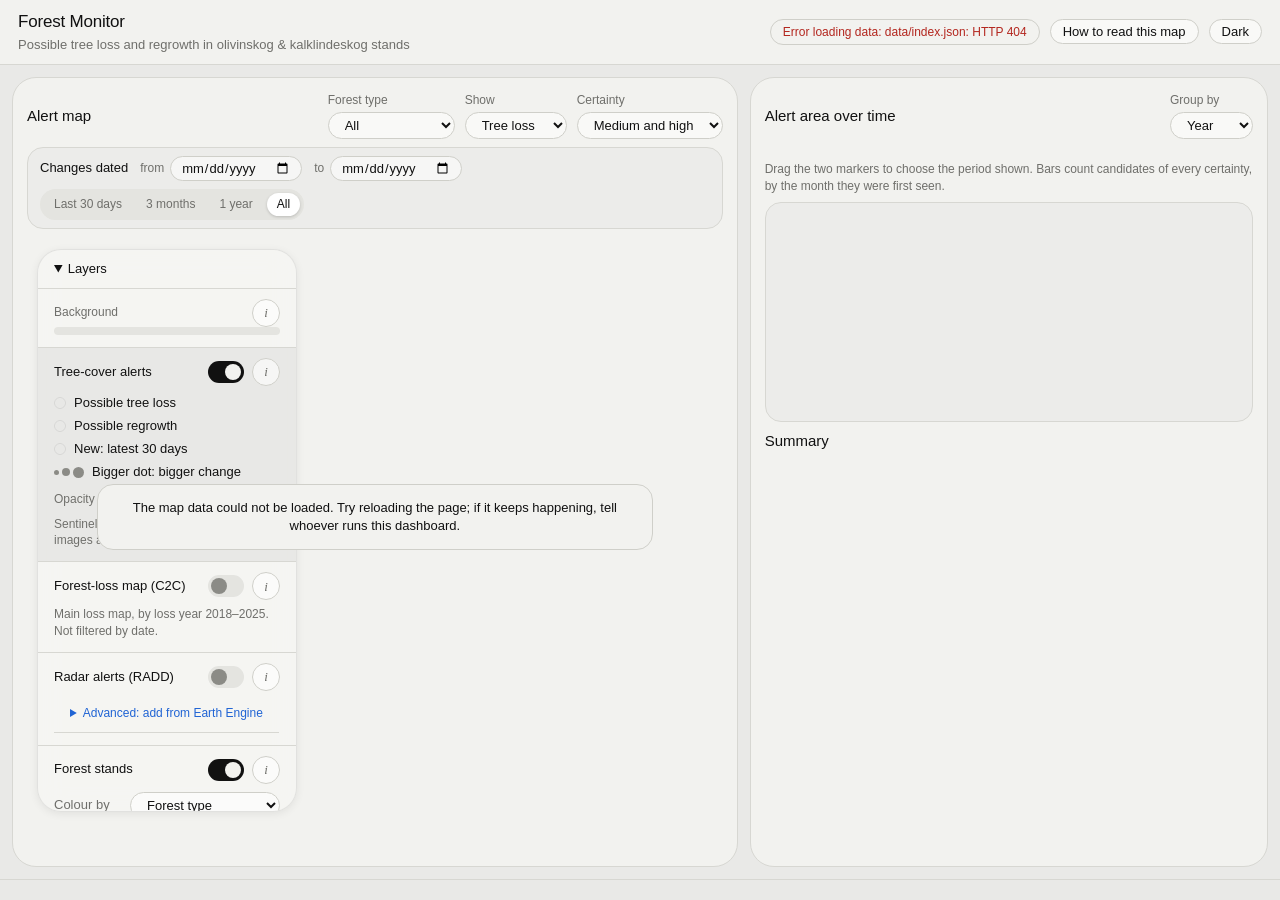
==== commit 6a91b122: "Dashboard: radar section without a layer is a disabled switch and an advanced link form" ====
--- a/app/index.html
+++ b/app/index.html
@@ -132,7 +132,7 @@
             <label class="opacity">Opacity <input type="range" min="0" max="100" value="100" data-opacity="radd" aria-label="Opacity of the radar alerts"></label>
             <p class="hint" id="radd-note"></p>
             <details class="about">
-              <summary>Use a map link</summary>
+              <summary>Advanced: add from Earth Engine</summary>
               <p>Paste an Earth Engine tile link: from the Code Editor script in the
                 app's README, or the <i>Standard XYZ URL</i> from
                 <a href="https://eetiles.geocarpentry.org/" target="_blank" rel="noopener">eetiles.geocarpentry.org</a>.
--- a/app/app.css
+++ b/app/app.css
@@ -221,6 +221,7 @@
   transition: transform .16s ease, background .16s ease;
 }
 label.switch input:checked { background: var(--ink); }
+label.switch:has(input:disabled) { cursor: default; opacity: .55; }
 label.switch input:checked::after {
   background: var(--surface); transform: translateX(14px);
 }
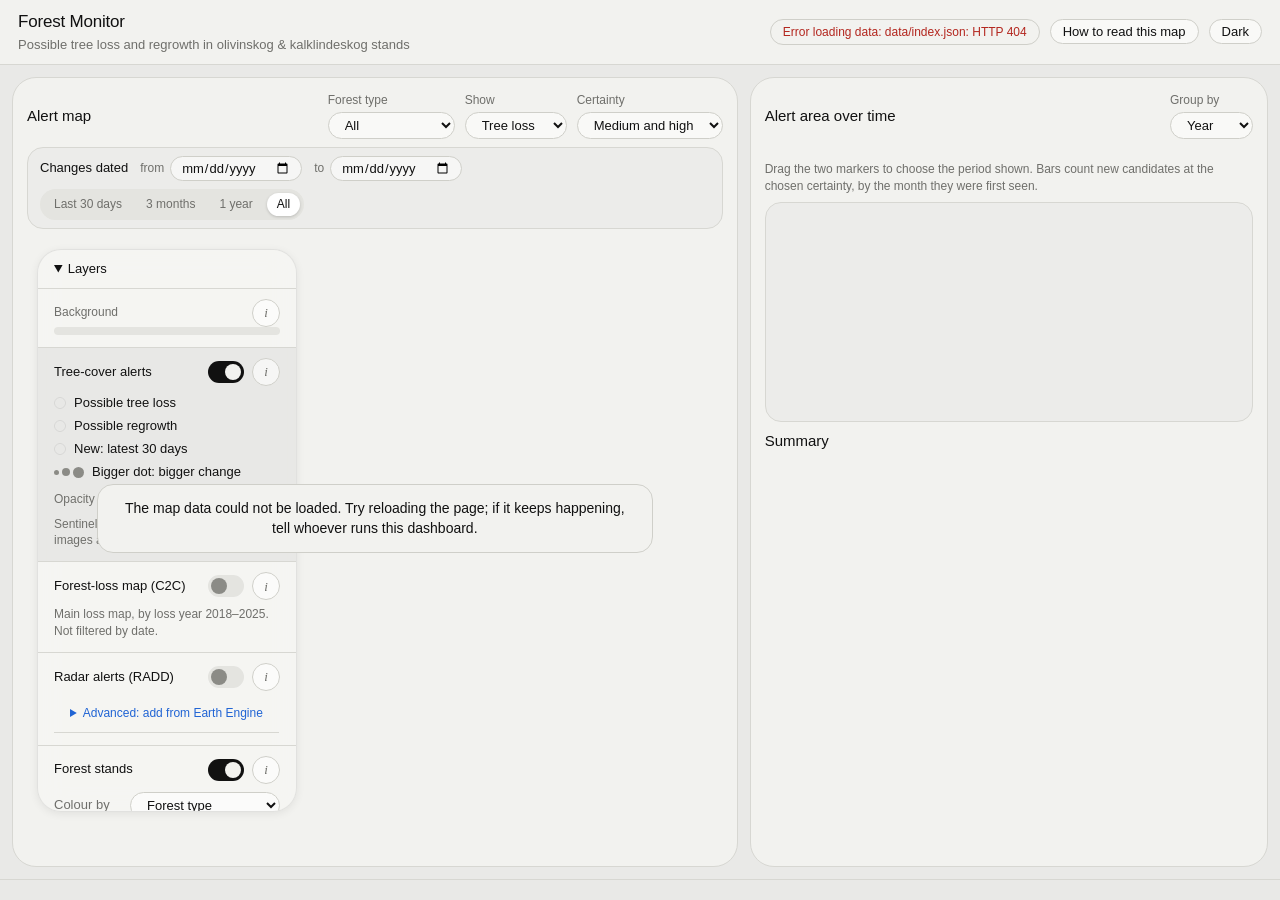
==== commit fd2eb0d2: "Dashboard: drop the unpkg fallback; CSP script-src 'self'" ====
--- a/app/index.html
+++ b/app/index.html
@@ -3,12 +3,13 @@
 <head>
 <meta charset="utf-8">
 <meta name="viewport" content="width=device-width, initial-scale=1">
-<!-- No inline script, so script-src needs no hashes. worker-src blob: is
+<!-- No inline script and no CDN (libraries are vendored), so script-src is
+     'self' only. worker-src blob: is
      required: MapLibre decodes tiles in a blob: worker. connect-src is left
      open because config.js may point dataBase at another host. -->
 <meta http-equiv="Content-Security-Policy"
       content="object-src 'none'; base-uri 'self'; form-action 'none';
-               script-src 'self' https://unpkg.com;
+               script-src 'self';
                worker-src blob:; child-src blob:">
 <meta name="referrer" content="strict-origin-when-cross-origin">
 <title>Forest Monitor · possible tree loss and regrowth</title>
@@ -201,7 +202,7 @@
         </div>
       </div>
       <p class="hint">Drag the two markers to choose the period shown. Bars count
-        candidates of every certainty, by the month they were first seen.</p>
+        new candidates at the chosen certainty, by the month they were first seen.</p>
       <div id="chart-alerts" class="chart"></div>
 
       <div class="panel__header"><h2>Summary</h2></div>
--- a/app/app.css
+++ b/app/app.css
@@ -65,7 +65,7 @@
 html, body, #app { height: 100%; margin: 0; }
 
 body {
-  font: 400 13px/1.4 Roboto, Arial, sans-serif;
+  font: 400 14px/1.4 Roboto, Arial, sans-serif;
   background: var(--bg);
   color: var(--ink);
 }
@@ -310,7 +310,7 @@
 }
 .traj-chart { display: block; width: 100%; height: auto; margin-top: 6px; }
 .traj-chart .grid { stroke: var(--line); }
-.traj-chart text { fill: var(--muted); font-size: 10px; }
+.traj-chart text { fill: var(--muted); font-size: 12px; }
 .traj-chart .thr { stroke: var(--ink); stroke-dasharray: 4 3; fill: none; }
 .traj-chart .mark { stroke: var(--faint); stroke-dasharray: 1 3; }
 .traj-chart .traj { fill: none; stroke: var(--ink); stroke-width: 1.5; }
@@ -323,7 +323,7 @@
   border-radius: 16px;
 }
 .chart svg { display: block; width: 100%; height: auto; }
-.chart text { fill: var(--muted); font-size: 11px; }
+.chart text { fill: var(--muted); font-size: 12px; }
 .chart .grid { stroke: var(--line); }
 .chart-legend {
   display: flex; flex-wrap: wrap; gap: 14px;
@@ -451,7 +451,7 @@
 /* In a dialog the method notes read as body text, not as a small aside. */
 .info-dialog .about { font-size: inherit; color: inherit; }
 .info-dialog .about summary { margin-top: 6px; }
-.key--years { display: flex; flex-wrap: wrap; gap: 4px 8px; font-size: 11px; color: var(--muted); }
+.key--years { display: flex; flex-wrap: wrap; gap: 4px 8px; font-size: 12px; color: var(--muted); }
 .key--years span { display: inline-flex; align-items: center; gap: 4px; }
 .key--years .sw { width: 12px; height: 12px; border-radius: 50%; }
 label.check { display: flex; align-items: center; gap: 6px; margin-top: 6px; font-size: 12px; color: var(--muted); cursor: pointer; }
@@ -464,3 +464,5 @@
 .sizes i:nth-child(1) { width: 5px; height: 5px; }
 .sizes i:nth-child(2) { width: 8px; height: 8px; }
 .sizes i:nth-child(3) { width: 11px; height: 11px; }
+
+#detail-body [data-zoom-stand] { margin-top: 8px; }
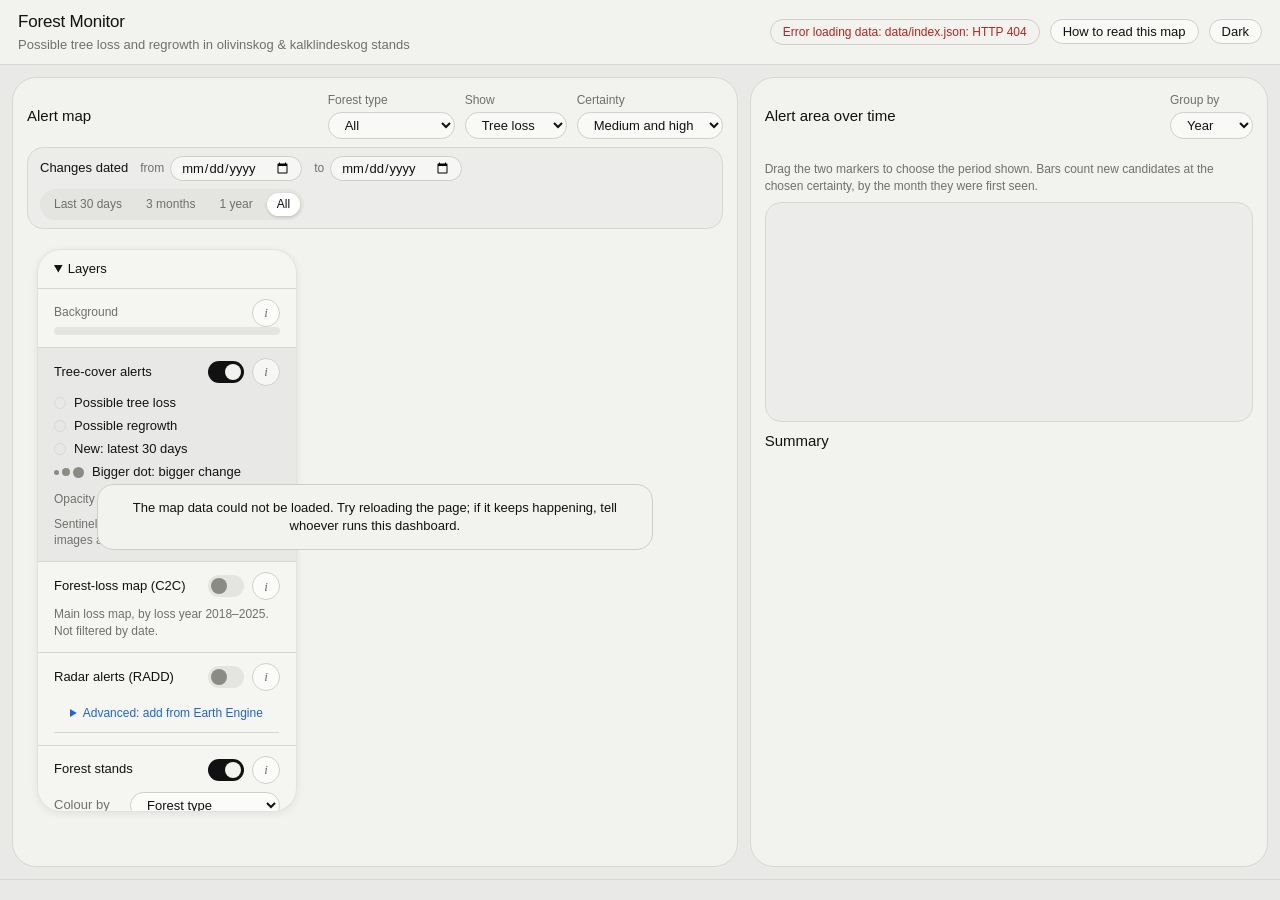
==== commit 7a3c8d71: "Dashboard: Kartverket's topographic map as the Map background instead of OSM" ====
--- a/app/index.html
+++ b/app/index.html
@@ -13,7 +13,7 @@
                worker-src blob:; child-src blob:">
 <meta name="referrer" content="strict-origin-when-cross-origin">
 <title>Forest Monitor · possible tree loss and regrowth</title>
-<link rel="preconnect" href="https://tile.openstreetmap.org" crossorigin>
+<link rel="preconnect" href="https://cache.kartverket.no" crossorigin>
 <link rel="preconnect" href="https://server.arcgisonline.com" crossorigin>
 <script src="vendor/maplibre-gl.js"></script>
 <script src="vendor/pmtiles.js"></script>
@@ -95,8 +95,8 @@
               <button type="button" class="info-btn" data-info="alerts" aria-label="About tree-cover alerts">i</button>
             </div>
             <ul class="key">
-              <li><i class="sw sw--dot sw--loss"></i> Possible tree loss</li>
-              <li><i class="sw sw--dot sw--gain"></i> Possible regrowth</li>
+              <li data-kind="loss"><i class="sw sw--dot sw--loss"></i> Possible tree loss</li>
+              <li data-kind="gain"><i class="sw sw--dot sw--gain"></i> Possible regrowth</li>
               <li><i class="sw sw--dot sw--new"></i> New: latest 30 days</li>
               <li><span class="sizes"><i></i><i></i><i></i></span> Bigger dot: bigger change</li>
             </ul>
@@ -126,9 +126,9 @@
               <label class="seg__opt"><input type="radio" name="radd-mode" value="alert_date"><span>When</span></label>
             </div>
             <ul class="key">
-              <li><i class="sw" style="background:#ea7e7d"></i> Confirmed</li>
-              <li><i class="sw" style="background:#00ffff"></i> Not yet confirmed</li>
-              <li><i class="sw sw--wide" style="background:linear-gradient(90deg,#ffffcc,#fed976,#fd8d3c,#e31a1c,#800026)"></i> When: 2020 &rarr; now</li>
+              <li data-radd="alert"><i class="sw" style="background:#ea7e7d"></i> Confirmed</li>
+              <li data-radd="alert"><i class="sw" style="background:#00ffff"></i> Not yet confirmed</li>
+              <li data-radd="alert_date" hidden><i class="sw sw--wide" style="background:linear-gradient(90deg,#ffffcc,#fed976,#fd8d3c,#e31a1c,#800026)"></i> When: 2020 &rarr; now</li>
             </ul>
             <label class="opacity">Opacity <input type="range" min="0" max="100" value="100" data-opacity="radd" aria-label="Opacity of the radar alerts"></label>
             <p class="hint" id="radd-note"></p>
@@ -248,7 +248,7 @@
 <template id="info-basemap" data-title="Background maps">
   <p><b>Satellite</b>: aerial and satellite photos (Esri World Imagery). The photo is
     often several years old, so a recent felling may not show on it yet.</p>
-  <p><b>Map</b>: OpenStreetMap, with roads, paths and place names.</p>
+  <p><b>Map</b>: Kartverket's topographic map of Norway, with roads, paths, contours and place names.</p>
 </template>
 
 <template id="info-alerts" data-title="Tree-cover alerts (S-CCD)">
--- a/app/app.css
+++ b/app/app.css
@@ -65,7 +65,7 @@
 html, body, #app { height: 100%; margin: 0; }
 
 body {
-  font: 400 14px/1.4 Roboto, Arial, sans-serif;
+  font: 400 13px/1.4 Roboto, Arial, sans-serif;
   background: var(--bg);
   color: var(--ink);
 }
@@ -310,7 +310,7 @@
 }
 .traj-chart { display: block; width: 100%; height: auto; margin-top: 6px; }
 .traj-chart .grid { stroke: var(--line); }
-.traj-chart text { fill: var(--muted); font-size: 12px; }
+.traj-chart text { fill: var(--muted); font-size: 10px; }
 .traj-chart .thr { stroke: var(--ink); stroke-dasharray: 4 3; fill: none; }
 .traj-chart .mark { stroke: var(--faint); stroke-dasharray: 1 3; }
 .traj-chart .traj { fill: none; stroke: var(--ink); stroke-width: 1.5; }
@@ -323,7 +323,7 @@
   border-radius: 16px;
 }
 .chart svg { display: block; width: 100%; height: auto; }
-.chart text { fill: var(--muted); font-size: 12px; }
+.chart text { fill: var(--muted); font-size: 11px; }
 .chart .grid { stroke: var(--line); }
 .chart-legend {
   display: flex; flex-wrap: wrap; gap: 14px;
@@ -451,7 +451,7 @@
 /* In a dialog the method notes read as body text, not as a small aside. */
 .info-dialog .about { font-size: inherit; color: inherit; }
 .info-dialog .about summary { margin-top: 6px; }
-.key--years { display: flex; flex-wrap: wrap; gap: 4px 8px; font-size: 12px; color: var(--muted); }
+.key--years { display: flex; flex-wrap: wrap; gap: 4px 8px; font-size: 11px; color: var(--muted); }
 .key--years span { display: inline-flex; align-items: center; gap: 4px; }
 .key--years .sw { width: 12px; height: 12px; border-radius: 50%; }
 label.check { display: flex; align-items: center; gap: 6px; margin-top: 6px; font-size: 12px; color: var(--muted); cursor: pointer; }
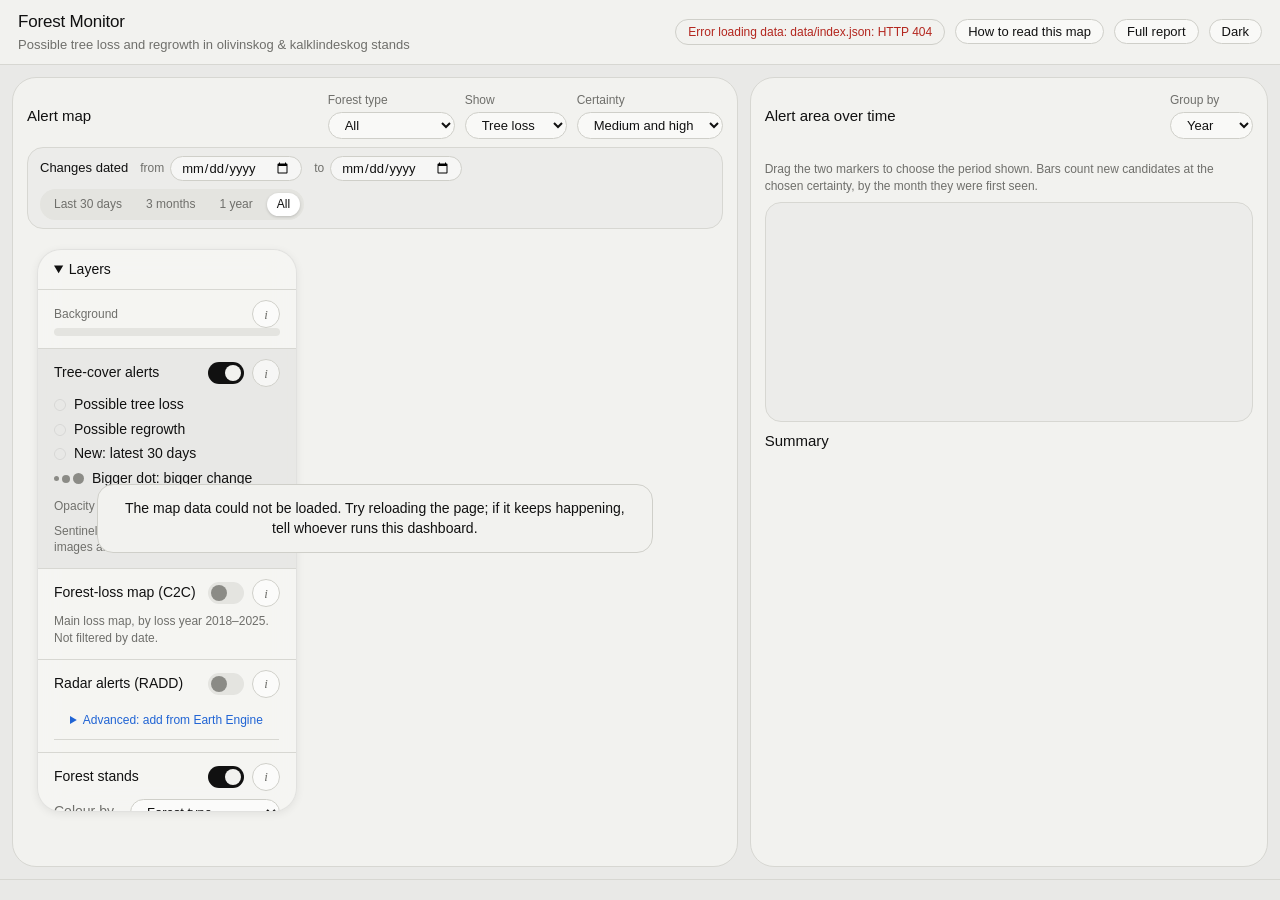
==== commit 731926f8: "appdates" ====
--- a/app/index.html
+++ b/app/index.html
@@ -15,6 +15,7 @@
 <title>Forest Monitor · possible tree loss and regrowth</title>
 <link rel="preconnect" href="https://cache.kartverket.no" crossorigin>
 <link rel="preconnect" href="https://server.arcgisonline.com" crossorigin>
+<link rel="preconnect" href="https://wayback.maptiles.arcgis.com" crossorigin>
 <script src="vendor/maplibre-gl.js"></script>
 <script src="vendor/pmtiles.js"></script>
 <link href="vendor/maplibre-gl.css" rel="stylesheet">
@@ -31,6 +32,8 @@
     <div class="topbar__right">
       <div class="topbar__status" id="data-status" role="status">Loading data&hellip;</div>
       <button type="button" class="pill-btn" data-info="guide">How to read this map</button>
+      <a class="pill-btn" href="https://ninanor.github.io/effektovervaaking-2026-2030/effektovervaking_forests/docs/" target="_blank" rel="noopener"
+         title="The report behind this map: methods, accuracy and results">Full report</a>
       <button type="button" class="pill-btn" id="theme-toggle" aria-pressed="false">Dark</button>
     </div>
   </header>
@@ -87,6 +90,16 @@
               <button type="button" class="info-btn" data-info="basemap" aria-label="About the background maps">i</button>
             </div>
             <div class="seg" id="basemap-options" role="radiogroup" aria-labelledby="basemap-title"></div>
+            <!-- Esri Wayback: past versions of the satellite photo, shown when Background is "Past". -->
+            <div id="wayback" hidden>
+              <div class="wb-row">
+                <button type="button" class="icon-btn" id="wb-prev" aria-label="Older photo">&lsaquo;</button>
+                <select id="wb-select" aria-label="Photo version (Esri Wayback release)"><option>loading&hellip;</option></select>
+                <button type="button" class="icon-btn" id="wb-next" aria-label="Newer photo">&rsaquo;</button>
+              </div>
+              <label class="check"><input type="checkbox" id="wb-local" checked> Only versions with a new photo here</label>
+              <p class="hint" id="wb-note" role="status"></p>
+            </div>
           </div>
 
           <div class="layer-group layer-group--main" role="group" aria-label="Tree-cover alerts">
@@ -205,6 +218,14 @@
         new candidates at the chosen certainty, by the month they were first seen.</p>
       <div id="chart-alerts" class="chart"></div>
 
+      <div id="forest-area-section" hidden>
+        <div class="panel__header"><h2>Forest area remaining</h2></div>
+        <p class="hint">The stands' mapped area minus the forest-loss map (C2C), taken as
+          likely forest loss. An upper estimate of the loss: about 1 in 3 C2C loss cells
+          is not real loss.</p>
+        <div id="chart-forest-area" class="chart"></div>
+      </div>
+
       <div class="panel__header"><h2>Summary</h2></div>
       <div id="summary-cards" class="summary-cards"></div>
     </section>
@@ -235,19 +256,26 @@
       forest-loss map, 2018&ndash;2025, made once a year.</li>
     <li><b>Bigger dot, bigger change.</b> Each dot is one 10 &times; 10 m cell.</li>
     <li>Choose the period with the date boxes, the quick buttons, or the two markers
-      on the <i>Alert area over time</i> chart. Click anything for its details; the
-      sliders set each layer's opacity.</li>
+      on the <i>Alert area over time</i> chart. Click anything for its details: what
+      you picked is marked in <b>pink</b>. The sliders set each layer's opacity.</li>
   </ul>
   <p><b>Candidates, not proof.</b> Each change candidate should be reviewed before
     it is considered forest loss: breaks also come from thinning, storms or wet
     ground, and on checked cells about 9 of 10 candidates were rejected. All layers
     record canopy loss of any cause; they cannot tell felling from storm or dieback.</p>
-  <p>Each layer has an <b>i</b> button that explains it.</p>
+  <p>Each layer has an <b>i</b> button that explains it. For the methods, accuracy and
+    results in full, read the <a href="https://ninanor.github.io/effektovervaaking-2026-2030/effektovervaking_forests/docs/" target="_blank" rel="noopener">report</a>.</p>
 </template>
 
 <template id="info-basemap" data-title="Background maps">
   <p><b>Satellite</b>: aerial and satellite photos (Esri World Imagery). The photo is
     often several years old, so a recent felling may not show on it yet.</p>
+  <p><b>Past</b>: earlier versions of the same satellite photos (Esri World
+    Imagery Wayback), to see what a place looked like before a change. Step with
+    &lsaquo; and &rsaquo;. Each version is dated by when Esri released it; the
+    photo itself is often older, so the line below it gives the photo's own date
+    at the centre of the map. <i>Only versions with a new photo here</i> skips
+    versions that repeat the photo before them.</p>
   <p><b>Map</b>: Kartverket's topographic map of Norway, with roads, paths, contours and place names.</p>
 </template>
 
--- a/app/app.css
+++ b/app/app.css
@@ -65,7 +65,7 @@
 html, body, #app { height: 100%; margin: 0; }
 
 body {
-  font: 400 13px/1.4 Roboto, Arial, sans-serif;
+  font: 400 14px/1.4 Roboto, Arial, sans-serif;
   background: var(--bg);
   color: var(--ink);
 }
@@ -143,6 +143,7 @@
   background: var(--control-hover);
 }
 .pill-btn { cursor: pointer; white-space: nowrap; }
+a.pill-btn { display: inline-block; text-decoration: none; }
 .icon-btn {
   display: inline-flex; align-items: center; justify-content: center;
   flex: none; width: 28px; height: 28px; padding: 0;
@@ -184,7 +185,7 @@
   max-width: calc(100% - 70px);
   max-height: calc(100% - 50px);
   overflow-y: auto;
-  font-size: 13px;
+  font-size: 14px;
 }
 .layer-panel[open] { width: 260px; }
 .layer-panel summary {
@@ -310,9 +311,13 @@
 }
 .traj-chart { display: block; width: 100%; height: auto; margin-top: 6px; }
 .traj-chart .grid { stroke: var(--line); }
-.traj-chart text { fill: var(--muted); font-size: 10px; }
+.traj-chart text { fill: var(--muted); font-size: 12px; }
 .traj-chart .thr { stroke: var(--ink); stroke-dasharray: 4 3; fill: none; }
 .traj-chart .mark { stroke: var(--faint); stroke-dasharray: 1 3; }
+.traj-key { margin: 2px 0 0; font-size: 12px; color: var(--muted); }
+.traj-key span { display: inline-block; width: 18px; margin: 0 2px 3px 8px; border-top: 2px dashed var(--ink); }
+.traj-key span:first-child { margin-left: 0; }
+.traj-key .dot { border-top: 2px dotted var(--faint); }
 .traj-chart .traj { fill: none; stroke: var(--ink); stroke-width: 1.5; }
 
 /* ── charts and summary ─────────────────────────────────────────────── */
@@ -323,7 +328,7 @@
   border-radius: 16px;
 }
 .chart svg { display: block; width: 100%; height: auto; }
-.chart text { fill: var(--muted); font-size: 11px; }
+.chart text { fill: var(--muted); font-size: 12px; }
 .chart .grid { stroke: var(--line); }
 .chart-legend {
   display: flex; flex-wrap: wrap; gap: 14px;
@@ -362,7 +367,7 @@
   border: 1px solid var(--glass-edge);
   border-radius: 16px;
   box-shadow: var(--shadow);
-  font-size: 13px;
+  font-size: 14px;
 }
 .maplibregl-popup-tip {
   border-top-color: var(--glass-2) !important;
@@ -447,11 +452,11 @@
   font: 400 12px Roboto, Arial, sans-serif; color: var(--ink);
   background: var(--control); border: 1px solid var(--line-strong); border-radius: 999px;
 }
-.about a { color: var(--accent); }
+.about a, .info-dialog a { color: var(--accent); }
 /* In a dialog the method notes read as body text, not as a small aside. */
 .info-dialog .about { font-size: inherit; color: inherit; }
 .info-dialog .about summary { margin-top: 6px; }
-.key--years { display: flex; flex-wrap: wrap; gap: 4px 8px; font-size: 11px; color: var(--muted); }
+.key--years { display: flex; flex-wrap: wrap; gap: 4px 8px; font-size: 12px; color: var(--muted); }
 .key--years span { display: inline-flex; align-items: center; gap: 4px; }
 .key--years .sw { width: 12px; height: 12px; border-radius: 50%; }
 label.check { display: flex; align-items: center; gap: 6px; margin-top: 6px; font-size: 12px; color: var(--muted); cursor: pointer; }
@@ -466,3 +471,20 @@
 .sizes i:nth-child(3) { width: 11px; height: 11px; }
 
 #detail-body [data-zoom-stand] { margin-top: 8px; }
+
+/* Wayback release picker, under the Background choice */
+#wayback { margin-top: 8px; }
+.wb-row { display: flex; align-items: center; gap: 4px; }
+.wb-row select { flex: 1 1 auto; min-width: 0; }
+.wb-row .icon-btn:disabled { opacity: .4; cursor: default; }
+
+/* Forest area remaining: line colours per forest type, validated for each mode */
+:root { --line-olivinskog: #2f6e22; --line-kalklindeskog: #a8800f; }
+html[data-theme="dark"] { --line-olivinskog: #2f7a2a; --line-kalklindeskog: #b48c22; }
+.chart .line { fill: none; stroke-width: 2; stroke-linejoin: round; }
+.chart .line--low { stroke-dasharray: 5 4; }
+.chart .pt { stroke: var(--surface-2); stroke-width: 2; }
+.chart .hit { fill: transparent; }
+.chart .end-label { fill: var(--ink); font-weight: 500; }
+.dash-key { display: inline-block; width: 22px; vertical-align: middle;
+  border-top: 2px dashed var(--muted); }
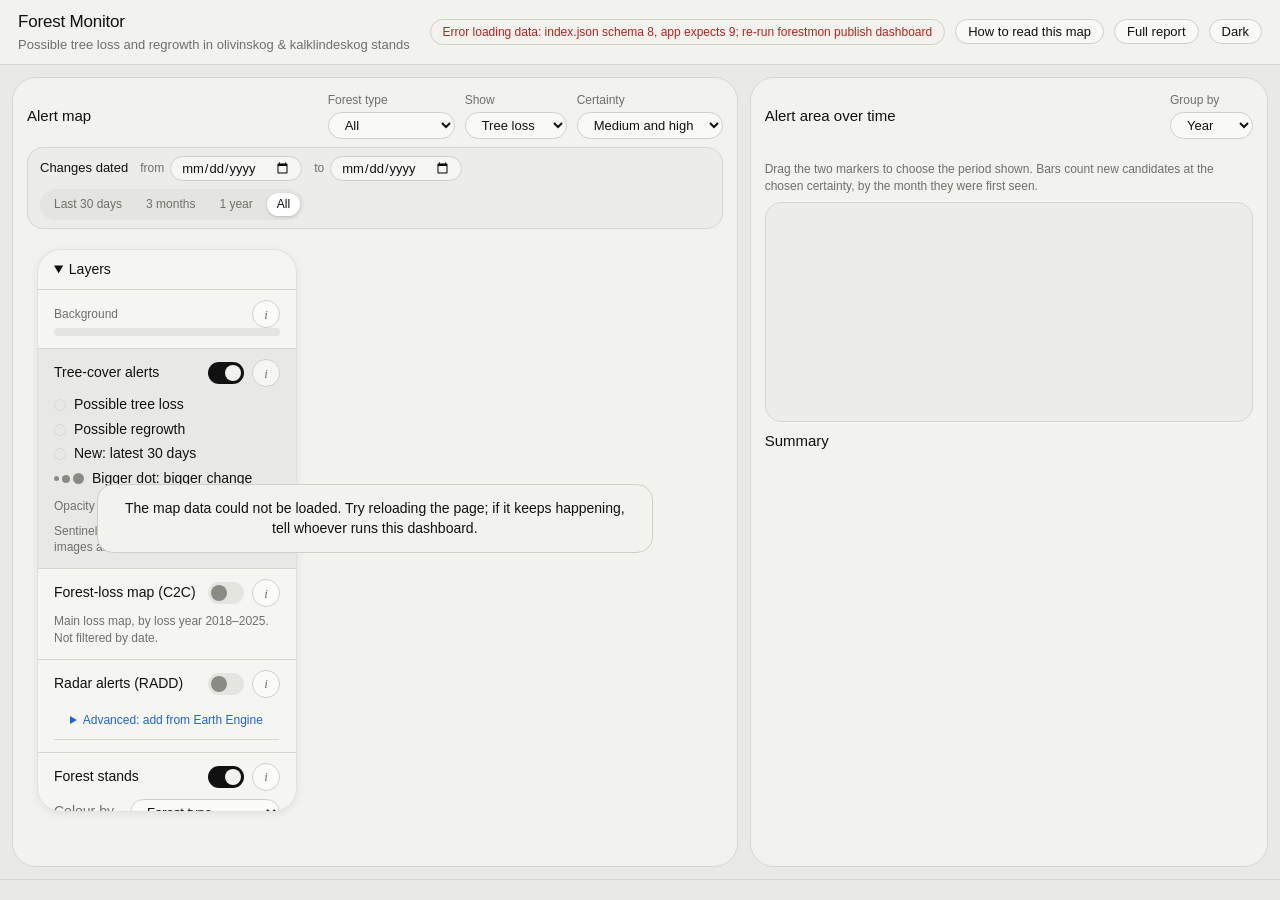
==== commit 69a5c664: "Dashboard: layer downloads, condition from the dms folder, years from the data, nightly bake Each la" ====
--- a/app/index.html
+++ b/app/index.html
@@ -106,6 +106,10 @@
             <div class="layer-head">
               <label class="switch"><span>Tree-cover alerts <span class="count" id="alert-count"></span></span><input type="checkbox" role="switch" id="toggle-alerts" checked></label>
               <button type="button" class="info-btn" data-info="alerts" aria-label="About tree-cover alerts">i</button>
+              <details class="dl" data-download="alerts" hidden>
+                <summary class="info-btn dl-btn" aria-label="Download tree-cover alerts" title="Download"></summary>
+                <div class="dl-menu glass"></div>
+              </details>
             </div>
             <ul class="key">
               <li data-kind="loss"><i class="sw sw--dot sw--loss"></i> Possible tree loss</li>
@@ -121,12 +125,16 @@
             <div class="layer-head">
               <label class="switch"><span>Forest-loss map (C2C)</span><input type="checkbox" role="switch" id="toggle-c2c"></label>
               <button type="button" class="info-btn" data-info="c2c" aria-label="About the forest-loss map">i</button>
+              <details class="dl" data-download="c2c" hidden>
+                <summary class="info-btn dl-btn" aria-label="Download the forest-loss map" title="Download"></summary>
+                <div class="dl-menu glass"></div>
+              </details>
             </div>
             <div class="key key--years" id="c2c-key" aria-label="Loss year"></div>
             <ul class="key"><li><span class="sizes"><i></i><i></i><i></i></span> Bigger dot: bigger drop</li></ul>
             <label class="opacity">Opacity <input type="range" min="0" max="100" value="100" data-opacity="c2c" aria-label="Opacity of the forest-loss map"></label>
             <label class="check"><input type="checkbox" id="c2c-weak"> Include weak changes</label>
-            <p class="hint">Main loss map, by loss year 2018&ndash;2025. Not filtered by date.</p>
+            <p class="hint">Main loss map, by loss year <span data-tpl="{c1}–{cn}">2018&ndash;2025</span>. Not filtered by date.</p>
           </div>
 
           <div class="layer-group" role="group" aria-label="Radar alerts" id="radd-section">
@@ -165,13 +173,17 @@
             <div class="layer-head">
               <label class="switch"><span>Forest stands <span class="count" id="stand-count"></span></span><input type="checkbox" role="switch" id="toggle-stands" checked></label>
               <button type="button" class="info-btn" data-info="stands" aria-label="About the forest stands">i</button>
+              <details class="dl" data-download="stands" hidden>
+                <summary class="info-btn dl-btn" aria-label="Download the forest stands" title="Download"></summary>
+                <div class="dl-menu glass"></div>
+              </details>
             </div>
             <label class="inline">Colour by
               <select id="stand-color">
                 <option value="forest_type" selected>Forest type</option>
-                <option value="condition_local">Condition 2025 (local)</option>
-                <option value="condition_global">Condition 2025 (nature type)</option>
-                <option value="trajectory">Change 2017&ndash;2025</option>
+                <option value="condition_local" data-tpl="Condition {last} (local)">Condition 2025 (local)</option>
+                <option value="condition_global" data-tpl="Condition {last} (nature type)">Condition 2025 (nature type)</option>
+                <option value="trajectory" data-tpl="Change {first}–{last}">Change 2017&ndash;2025</option>
               </select>
             </label>
             <ul class="key" id="stand-legend" aria-label="Stand colours"></ul>
@@ -182,6 +194,10 @@
             <div class="layer-head">
               <label class="switch"><span>Condition, 10 m squares</span><input type="checkbox" role="switch" id="toggle-cells"></label>
               <button type="button" class="info-btn" data-info="cells" aria-label="About the condition squares">i</button>
+              <details class="dl" data-download="condition" hidden>
+                <summary class="info-btn dl-btn" aria-label="Download the condition squares" title="Download"></summary>
+                <div class="dl-menu glass"></div>
+              </details>
             </div>
             <div class="ramp" id="cell-ramp" role="img"
                  aria-label="Colour scale from brown, worse than the stand threshold, through cream at the threshold, to dark teal, better than it"></div>
@@ -253,7 +269,7 @@
       Sentinel-2 image suggests trees were lost. <b>Green dots</b> are the opposite,
       regrowth. A <b>yellow ring</b> marks the newest (30 days up to the newest alert).</li>
     <li><b>Purple dots</b> (switch on <i>Forest-loss map</i>) are the main
-      forest-loss map, 2018&ndash;2025, made once a year.</li>
+      forest-loss map, <span data-tpl="{c1}–{cn}">2018&ndash;2025</span>, made once a year.</li>
     <li><b>Bigger dot, bigger change.</b> Each dot is one 10 &times; 10 m cell.</li>
     <li>Choose the period with the date boxes, the quick buttons, or the two markers
       on the <i>Alert area over time</i> chart. Click anything for its details: what
@@ -313,17 +329,17 @@
 
 <template id="info-c2c" data-title="Forest-loss map (C2C)">
   <p><b>What it shows.</b> The main forest-loss map: 10 m cells where the canopy was
-    opened or removed, coloured by the year of loss, 2018&ndash;2025. Made once a
+    opened or removed, coloured by the year of loss, <span data-tpl="{c1}–{cn}">2018&ndash;2025</span>. Made once a
     year, so the date filter does not apply.</p>
   <p><b>How far to trust it.</b> It finds about 80 % of real loss, and about 2 in 3
     of its loss cells are real loss, so read its areas as an upper estimate.
-    <b>2024&ndash;2025 are undercounted</b>: read them as minimum values.</p>
+    <b><span data-tpl="{cp}–{cn}">2024&ndash;2025</span> are undercounted</b>: read them as minimum values.</p>
   <p><b>What to do.</b> Use it to see where and when the canopy was lost; it cannot
     tell felling from storm or dieback.</p>
   <details class="about">
   <summary>How it is made</summary>
   <p>C2C (Composite2Change) fits straight segments
-    to a yearly Sentinel-2 value of each 10 m cell, 2017&ndash;2025: the median NBR of
+    to a yearly Sentinel-2 value of each 10 m cell, <span data-tpl="{c0}–{cn}">2017&ndash;2025</span>: the median NBR of
     all clear observations from 1 June to 30 September. NBR (normalised burn ratio)
     falls when the canopy is opened or removed.</p>
   <p>Where the line breaks downwards, C2C reports a change, its year and its size. A
@@ -332,9 +348,9 @@
     cells. A bigger dot is a bigger drop; <i>Include weak changes</i> also shows those
     below the cut-off.</p>
   <p>The <b>colour</b> is the loss year. C2C dates a loss to the first yearly image
-    after it, so loss years run 2018&ndash;2025. <b>The last two years are
+    after it, so loss years run <span data-tpl="{c1}–{cn}">2018&ndash;2025</span>. <b>The last two years are
     undercounted</b>, because a break needs later images to be confirmed: read
-    2024&ndash;2025 as minimum values.</p>
+    <span data-tpl="{cp}–{cn}">2024&ndash;2025</span> as minimum values.</p>
   <p>Against labelled cells C2C finds 80 % of the loss cells, and 67 % of its loss
     calls are true loss.</p>
   </details>
@@ -354,8 +370,8 @@
 
 <template id="info-stands" data-title="Forest stands">
   <p><b>What it shows.</b> The 737 mapped olivinskog and kalklindeskog stands,
-    coloured by forest type, by their condition in 2025 (good, poor or not decided)
-    or by their change 2017&ndash;2025.</p>
+    coloured by forest type, by their condition in <span data-tpl="{last}">2025</span> (good, poor or not decided)
+    or by their change <span data-tpl="{first}–{last}">2017&ndash;2025</span>.</p>
   <p><b>How far to trust it.</b> The condition comes from satellite data, not a field
     visit. Small stands (below about 0.5 ha) are the least reliable.</p>
   <p><b>What to do.</b> Use it to rank stands and choose where to look first; for a
@@ -366,7 +382,7 @@
     Milj&oslash;direktoratet's nature-type mapping (MI), Nature in Norway (NiN)
     1:5000 and DN-h&aring;ndbok 13 (HB13). The surveys overlap on 24 % of their area;
     every area counts overlapping ground once.</p>
-  <p><b>Condition 2025 (AE score).</b> Each 10 m cell's AlphaEarth satellite embedding
+  <p><b>Condition <span data-tpl="{last}">2025</span> (AE score).</b> Each 10 m cell's AlphaEarth satellite embedding
     is compared with cells of good forest of the same type (stands a field survey
     called good) and with transformed land (cropland and built-up). Near 1: like good
     forest; near 0: like transformed land. A stand's score is the median of its cells.
@@ -376,7 +392,7 @@
     kalklindeskog: the nearest 32), never within 3 km. <i>Nature type</i> compares
     with all good stands of the type in Norway; it is used for the 44 stands with no
     local score.</p>
-  <p><b>Change 2017&ndash;2025</b> (trajectory) is the trend of the yearly score.
+  <p><b>Change <span data-tpl="{first}–{last}">2017&ndash;2025</span></b> (trajectory) is the trend of the yearly score.
     Declining and improving are the steepest 2 % of trends on ground with no recorded
     clearing, so about 15 stands fall in each by chance. Read <i>stable</i> as "no
     change detected", and <i>improving</i> as rising faster than the area as a whole.</p>
@@ -386,12 +402,12 @@
 </template>
 
 <template id="info-cells" data-title="Condition, 10 m squares">
-  <p>The AE score of each 10 m cell in 2025, minus its stand's threshold.
+  <p>The AE score of each 10 m cell in <span data-tpl="{last}">2025</span>, minus its stand's threshold.
     <b>Brown</b> cells are more like transformed land, <b>teal</b> ones more like good
     forest of their type. A stand is not in one condition: a clear-cut in one part of
     a stand shows here, not in the stand's class.</p>
   <p>Cell scores have no interval, and cells near the stand edge mix forest with
-    roads and fields. Click a cell for its scores 2017&ndash;2025.</p>
+    roads and fields. Click a cell for its scores <span data-tpl="{first}–{last}">2017&ndash;2025</span>.</p>
 </template>
 <script src="js/app.js"></script>
 </body>
--- a/app/app.css
+++ b/app/app.css
@@ -187,7 +187,7 @@
   overflow-y: auto;
   font-size: 14px;
 }
-.layer-panel[open] { width: 260px; }
+.layer-panel[open] { width: min(260px, calc(100% - 70px)); }
 .layer-panel summary {
   cursor: pointer; padding: 10px 16px; font-weight: 500;
   list-style-position: inside;
@@ -285,7 +285,8 @@
   width: 320px; max-height: calc(100% - 50px); overflow: auto;
   padding: 12px 16px 14px;
 }
-@media (max-width: 700px) {
+/* A bottom sheet whenever the map is too narrow or short for the layer panel and card side by side. */
+@media (max-width: 1100px), (max-height: 700px) {
   .detail { top: auto; bottom: 10px; left: 10px; right: 10px; width: auto; max-height: 55%; }
 }
 .detail__head {
@@ -399,6 +400,24 @@
   border-radius: 50%; cursor: pointer;
 }
 .info-btn:hover { color: var(--ink); background: var(--control-hover); }
+
+/* Download menu: a <details> beside the "i" button, listing the layer's files. */
+.dl { position: relative; flex: none; }
+.dl-btn { display: grid; place-items: center; list-style: none; font: 500 14px/1 system-ui, sans-serif; }
+.dl-btn::-webkit-details-marker { display: none; }
+.dl-btn::before { content: "\2193"; }
+.dl[open] > .dl-btn { color: var(--ink); background: var(--control-hover); }
+.dl-menu {
+  position: absolute; right: 0; top: calc(100% + 4px); z-index: 5;
+  min-width: 210px; padding: 4px; border: 1px solid var(--line); border-radius: 12px;
+  background: var(--surface-2);
+}
+.dl-menu a {
+  display: flex; justify-content: space-between; gap: 12px; padding: 6px 10px;
+  border-radius: 8px; color: var(--ink); text-decoration: none; font-size: 13px;
+}
+.dl-menu a:hover, .dl-menu a:focus-visible { background: var(--control-hover); }
+.dl-menu a span { color: var(--muted); font-variant-numeric: tabular-nums; }
 .count { font-weight: 400; color: var(--muted); }
 /* The main layer: a quiet tint so it reads first. */
 .layer-group--main { background: var(--hover); }
